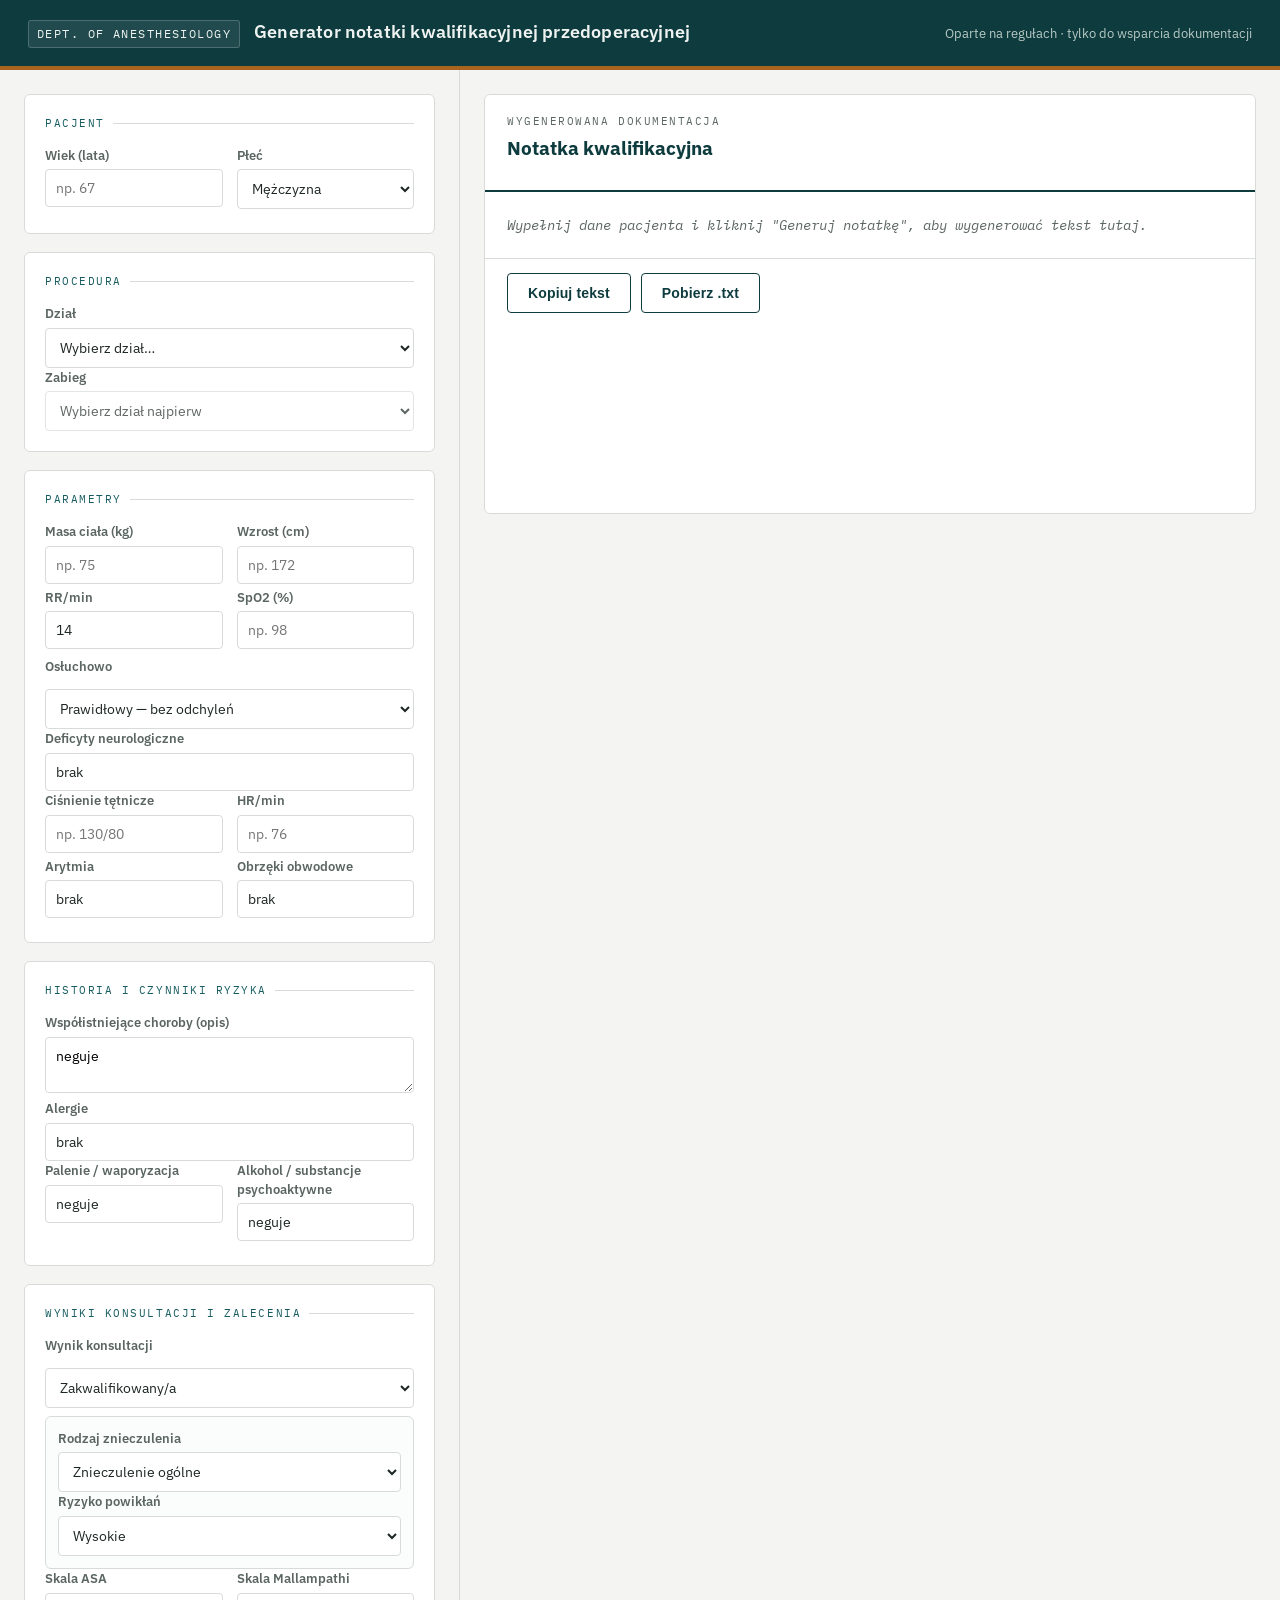
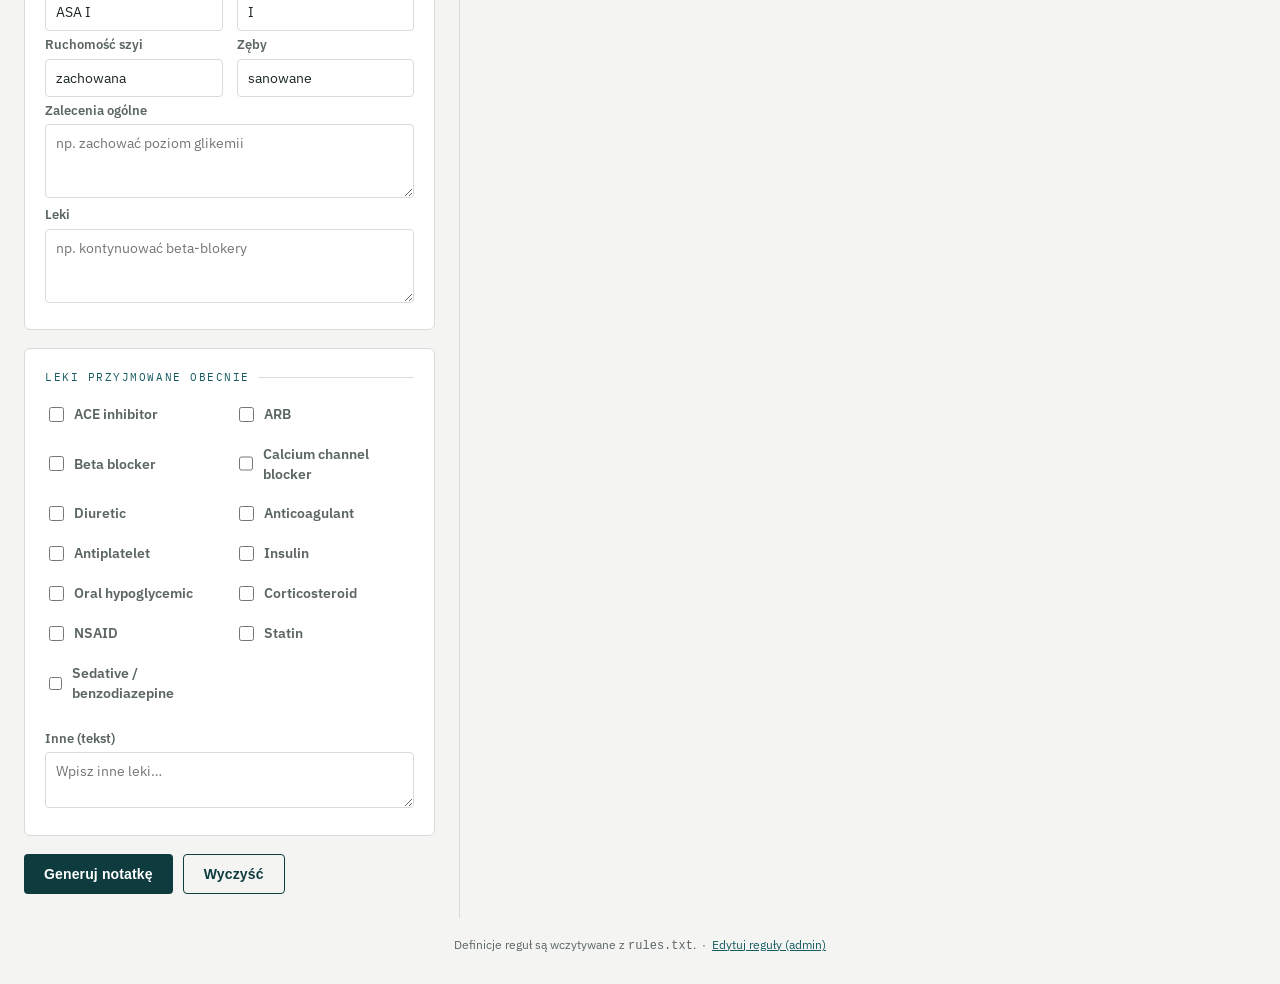
==== index.html @ 75a5f533 "WIP" ====
<!DOCTYPE html>
<html lang="en">
<head>
<meta charset="UTF-8" />
<meta name="viewport" content="width=device-width, initial-scale=1.0" />
<title>Generator notatki kwalifikacyjnej do znieczulenia</title>
<link rel="preconnect" href="https://fonts.googleapis.com">
<link href="https://fonts.googleapis.com/css2?family=IBM+Plex+Mono:wght@400;600&family=IBM+Plex+Sans:wght@400;500;600;700&display=swap" rel="stylesheet">
<link rel="stylesheet" href="style.css" />
</head>
<body>

<header class="topbar">
  <span class="crest">DEPT. OF ANESTHESIOLOGY</span>
  <h1>Generator notatki kwalifikacyjnej przedoperacyjnej</h1>
  <span class="sub">Oparte na regułach · tylko do wsparcia dokumentacji</span>
  <span id="loadStatus" class="status-pill" style="display:none; margin-left:1rem;"></span>
</header>

<div class="layout">

  <section class="form-pane">
    <form id="patientForm">

      <div class="card">
        <p class="section-label">Pacjent</p>
        <div class="field-row">
          <div>
            <label for="age">Wiek (lata)</label>
            <input type="number" id="age" min="0" max="120" step="1" placeholder="np. 67" />
          </div>
          <div>
            <label for="sex">Płeć</label>
            <select id="sex">
              <option value="">Wybierz…</option>
              <option value="male" selected>Mężczyzna</option>
              <option value="female">Kobieta</option>
            </select>
          </div>
        </div>
      </div>

      <div class="card">
        <p class="section-label">Procedura</p>
        <label for="department">Dział</label>
        <select id="department">
          <option value="">Wczytywanie działów…</option>
        </select>
        <div id="otherDepartmentGroup" style="display:none; margin-top:0.75rem;">
          <label for="otherDepartment">Inny dział (opis)</label>
          <input type="text" id="otherDepartment" placeholder="Wpisz inny dział" />
        </div>
        <label for="procedure">Zabieg</label>
        <select id="procedure" disabled>
          <option value="">Wybierz dział najpierw</option>
        </select>
        <div id="otherProcedureGroup" style="display:none; margin-top:0.75rem;">
          <label for="otherProcedure">Inny zabieg (opis)</label>
          <input type="text" id="otherProcedure" placeholder="Wpisz inny zabieg" />
        </div>
      </div>

      <div class="card">
        <p class="section-label">Parametry</p>
        <div class="field-row">
          <div>
            <label for="mass">Masa ciała (kg)</label>
            <input type="number" id="mass" min="0" step="0.1" placeholder="np. 75" />
          </div>
          <div>
            <label for="height">Wzrost (cm)</label>
            <input type="number" id="height" min="0" step="0.5" placeholder="np. 172" />
          </div>
        </div>
        <div class="field-row">
          <div>
            <label for="respiratoryRate">RR/min</label>
            <input type="number" id="respiratoryRate" min="0" placeholder="np. 16" value="14" />
          </div>
          <div>
            <label for="saturation">SpO2 (%)</label>
            <input type="number" id="saturation" min="0" max="100" placeholder="np. 98" />
          </div>
        </div>
        <div class="auscultation-block">
          <label for="auscultationGeneral">Osłuchowo</label>
          <select id="auscultationGeneral">
            <option value="prawidłowy">Prawidłowy — bez odchyleń</option>
            <option value="nieprawidłowy">Nieprawidłowy — odchylenia obecne</option>
          </select>

          <div id="auscultationAbnormalBlock" class="auscultation-details" style="display:none;">
            <label for="auscultationFinding">Rodzaj zjawiska osłuchowego</label>
            <select id="auscultationFinding">
              <option value="weakened">Osłabienie / zniesienie szmeru pęcherzykowego</option>
              <option value="crackles">Rzężenia</option>
              <option value="crepitations">Trzeszczenia</option>
              <option value="wheezes">Świsty / furczenia</option>
              <option value="bronchial">Szmer oskrzelowy</option>
              <option value="friction">Tarcie opłucnowe</option>
              <option value="absent">Brak szmeru pęcherzykowego</option>
            </select>

            <div class="field-row">
              <div>
                <label for="auscultationLocation">Lokalizacja</label>
                <select id="auscultationLocation">
                  <option value="bilateral">Obustronnie</option>
                  <option value="right_all">Całe płuco prawe</option>
                  <option value="right_upper">Pole górne prawe</option>
                  <option value="right_mid">Pole środkowe prawe</option>
                  <option value="right_lower">Pole dolne prawe</option>
                  <option value="left_all">Całe płuco lewe</option>
                  <option value="left_upper">Pole górne lewe</option>
                  <option value="left_lower">Pole dolne lewe</option>
                  <option value="bases">Obustronnie u podstaw</option>
                </select>
              </div>
              <div>
                <label for="auscultationDetail">Charakterystyka</label>
                <select id="auscultationDetail"></select>
              </div>
            </div>
          </div>
        </div>
        <label for="neurologicalSigns">Deficyty neurologiczne</label>
        <input type="text" id="neurologicalSigns" placeholder="np. brak / osłabienie" value="brak" />
        <div class="field-row">
          <div>
            <label for="bloodPressure">Ciśnienie tętnicze</label>
            <input type="text" id="bloodPressure" placeholder="np. 130/80" />
          </div>
          <div>
            <label for="heartRate">HR/min</label>
            <input type="number" id="heartRate" min="0" placeholder="np. 76" />
          </div>
        </div>
        <div class="field-row">
          <div>
            <label for="arytmia">Arytmia</label>
            <input type="text" id="arytmia" placeholder="np. brak / migotanie przedsionków" value="brak" />
          </div>
          <div>
            <label for="oedema">Obrzęki obwodowe</label>
            <input type="text" id="oedema" placeholder="np. brak / niewielkie" value="brak" />
          </div>
        </div>
      </div>

      <div class="card">
        <p class="section-label">Historia i czynniki ryzyka</p>
        <label for="disease">Współistniejące choroby (opis)</label>
        <textarea id="disease" class="free-text" placeholder="np. cukrzyca, wcześniejszy udar">neguje</textarea>
        <label for="allergies">Alergie</label>
        <input type="text" id="allergies" placeholder="np. penicylina, lateks" value="brak" />
        <div class="field-row">
          <div>
            <label for="smoking">Palenie / waporyzacja</label>
            <input type="text" id="smoking" placeholder="np. 5 papierosów/dzień" value="neguje" />
          </div>
          <div>
            <label for="drugs">Alkohol / substancje psychoaktywne</label>
            <input type="text" id="drugs" placeholder="np. alkohol rekreacyjnie" value="neguje" />
          </div>
        </div>
      </div>

      <div class="card">
        <p class="section-label">Wyniki konsultacji i zalecenia</p>
        <div class="auscultation-block">
          <label for="qualificationStatus">Wynik konsultacji</label>
          <select id="qualificationStatus">
            <option value="qualified">Zakwalifikowany/a</option>
            <option value="partial">Warunkowo</option>
            <option value="not-qualified">Niezakwalifikowany/a</option>
          </select>

          <div id="qualificationQualifiedBlock" class="auscultation-details" style="display:block;">
            <label for="qualificationType">Rodzaj znieczulenia</label>
            <select id="qualificationType">
              <option value="ogólne">Znieczulenie ogólne</option>
              <option value="przewodowe">Znieczulenie przewodowe</option>
              <option value="blokada">Blokada nerwów obwodowych</option>
              <option value="sedacja">Analgo-sedacja z nadzorem anestezjologicznym</option>
            </select>

            <label for="qualificationRisk">Ryzyko powikłań</label>
            <select id="qualificationRisk">
              <option value="niskie">Niskie</option>
              <option value="średnie">Średnie</option>
              <option value="wysokie" selected>Wysokie</option>
            </select>
          </div>

          <div id="qualificationPartialBlock" class="auscultation-details" style="display:none;">
            <label for="qualificationCondition">Warunek</label>
            <textarea id="qualificationCondition" class="free-text" placeholder="np. korekcja antykoagulacji" rows="2"></textarea>
          </div>
        </div>
        <div class="field-row">
          <div>
            <label for="asaScale">Skala ASA</label>
            <input type="text" id="asaScale" placeholder="np. ASA II" value="ASA I" />
          </div>
          <div>
            <label for="mallampathiScale">Skala Mallampathi</label>
            <input type="text" id="mallampathiScale" placeholder="np. III" value="I" />
          </div>
        </div>
        <div class="field-row">
          <div>
            <label for="neckMobility">Ruchomość szyi</label>
            <input type="text" id="neckMobility" placeholder="np. pełna / ograniczona" value="zachowana" />
          </div>
          <div>
            <label for="teethCondition">Zęby</label>
            <input type="text" id="teethCondition" placeholder="np. w dobrym stanie" value="sanowane" />
          </div>
        </div>
        <label for="recommendationGeneral">Zalecenia ogólne</label>
        <textarea id="recommendationGeneral" class="free-text" placeholder="np. zachować poziom glikemii" rows="3"></textarea>
        <label for="recommendationMedication">Leki</label>
        <textarea id="recommendationMedication" class="free-text" placeholder="np. kontynuować beta-blokery" rows="3"></textarea>
      </div>

      <div class="card">
        <p class="section-label">Leki przyjmowane obecnie</p>
        <fieldset>
          <div class="check-grid">
            <label class="check-item"><input type="checkbox" name="medication" value="ACEI"><span>ACE inhibitor</span></label>
            <label class="check-item"><input type="checkbox" name="medication" value="ARB"><span>ARB</span></label>
            <label class="check-item"><input type="checkbox" name="medication" value="Beta blockers"><span>Beta blocker</span></label>
            <label class="check-item"><input type="checkbox" name="medication" value="Calcium channel blockers"><span>Calcium channel blocker</span></label>
            <label class="check-item"><input type="checkbox" name="medication" value="Diuretics"><span>Diuretic</span></label>
            <label class="check-item"><input type="checkbox" name="medication" value="Anticoagulants"><span>Anticoagulant</span></label>
            <label class="check-item"><input type="checkbox" name="medication" value="Antiplatelets"><span>Antiplatelet</span></label>
            <label class="check-item"><input type="checkbox" name="medication" value="Insulin"><span>Insulin</span></label>
            <label class="check-item"><input type="checkbox" name="medication" value="Oral hypoglycemics"><span>Oral hypoglycemic</span></label>
            <label class="check-item"><input type="checkbox" name="medication" value="Corticosteroids"><span>Corticosteroid</span></label>
            <label class="check-item"><input type="checkbox" name="medication" value="NSAIDs"><span>NSAID</span></label>
            <label class="check-item"><input type="checkbox" name="medication" value="Statins"><span>Statin</span></label>
            <label class="check-item"><input type="checkbox" name="medication" value="Sedatives/benzodiazepines"><span>Sedative / benzodiazepine</span></label>
          </div>
        </fieldset>
        <label for="otherMedication">Inne (tekst)</label>
        <textarea id="otherMedication" class="free-text" placeholder="Wpisz inne leki…"></textarea>
      </div>

      <div class="btn-row">
        <button type="button" id="generateBtn" class="btn">Generuj notatkę</button>
        <button type="button" id="resetBtn" class="btn secondary">Wyczyść</button>
      </div>
    </form>
  </section>

  <section class="output-pane">
    <div class="report">
      <div class="report-head">
        <div class="doc-title">Wygenerowana dokumentacja</div>
        <h2>Notatka kwalifikacyjna</h2>
        <div class="tag-row" id="tagRow"></div>
      </div>
      <div class="report-body" id="reportBody"><span class="empty">Wypełnij dane pacjenta i kliknij "Generuj notatkę", aby wygenerować tekst tutaj.</span></div>
      <div class="report-foot">
        <button type="button" id="copyBtn" class="btn secondary">Kopiuj tekst</button>
        <button type="button" id="downloadBtn" class="btn secondary">Pobierz .txt</button>
      </div>
    </div>
  </section>

</div>

<div class="footer-link">
  Definicje reguł są wczytywane z <code>rules.txt</code>. &nbsp;·&nbsp;
  <a href="admin.html">Edytuj reguły (admin)</a>
</div>

<script src="app.js"></script>
</body>
</html>
---- style.css ----
:root {
  --bg: #f4f5f3;
  --panel: #ffffff;
  --ink: #1c2624;
  --ink-soft: #5b6663;
  --line: #d8dcd8;
  --teal: #0e3b3e;
  --teal-light: #155b5f;
  --amber: #a8631f;
  --amber-bg: #fbf0e1;
  --red: #8c2f2f;
  --red-bg: #f8ecec;
  --mono: "IBM Plex Mono", "Courier New", monospace;
}

* { box-sizing: border-box; }

html, body {
  margin: 0;
  background: var(--bg);
  color: var(--ink);
  font-family: "IBM Plex Sans", "Segoe UI", Arial, sans-serif;
  font-size: 15px;
  line-height: 1.5;
}

a { color: var(--teal-light); }

.topbar {
  background: var(--teal);
  color: #eef3f1;
  padding: 18px 28px;
  display: flex;
  align-items: baseline;
  gap: 14px;
  border-bottom: 4px solid var(--amber);
}

.topbar .crest {
  font-family: var(--mono);
  font-size: 12px;
  letter-spacing: 0.12em;
  text-transform: uppercase;
  background: rgba(255,255,255,0.08);
  padding: 4px 8px;
  border-radius: 3px;
  border: 1px solid rgba(255,255,255,0.2);
}

.topbar h1 {
  font-size: 18px;
  margin: 0;
  font-weight: 600;
  letter-spacing: 0.01em;
}

.topbar .sub {
  font-size: 12.5px;
  color: #b9cac5;
  margin-left: auto;
}

.layout {
  display: grid;
  grid-template-columns: minmax(320px, 460px) 1fr;
  gap: 0;
  align-items: start;
  min-height: calc(100vh - 64px);
}

@media (max-width: 920px) {
  .layout { grid-template-columns: 1fr; }
}

.form-pane {
  padding: 24px;
  border-right: 1px solid var(--line);
}

.output-pane {
  padding: 24px;
  position: sticky;
  top: 0;
}

.card {
  background: var(--panel);
  border: 1px solid var(--line);
  border-radius: 6px;
  padding: 20px;
  margin-bottom: 18px;
}

.section-label {
  font-family: var(--mono);
  font-size: 11px;
  letter-spacing: 0.14em;
  text-transform: uppercase;
  color: var(--teal-light);
  margin: 0 0 14px 0;
  display: flex;
  align-items: center;
  gap: 8px;
}

.section-label::after {
  content: "";
  flex: 1;
  height: 1px;
  background: var(--line);
}

.field-row {
  display: grid;
  grid-template-columns: 1fr 1fr;
  gap: 14px;
  margin-bottom: 4px;
}

label {
  display: block;
  font-size: 12.5px;
  font-weight: 600;
  color: var(--ink-soft);
  margin-bottom: 5px;
}

.auscultation-block {
  display: flex;
  flex-direction: column;
  gap: 8px;
  margin-top: 8px;
}

.auscultation-details {
  display: flex;
  flex-direction: column;
  gap: 8px;
  padding: 12px;
  border: 1px solid var(--line);
  border-radius: 6px;
  background: #fafdfc;
}

input[type="text"], input[type="number"], select {
  width: 100%;
  padding: 9px 10px;
  border: 1px solid var(--line);
  border-radius: 4px;
  font-size: 14px;
  font-family: inherit;
  background: #fff;
  color: var(--ink);
}

input[type="text"]:focus, input[type="number"]:focus, select:focus, button:focus-visible, .check-item input:focus-visible + span {
  outline: 2px solid var(--teal-light);
  outline-offset: 1px;
}

fieldset {
  border: none;
  margin: 0 0 16px 0;
  padding: 0;
}

.check-grid {
  display: grid;
  grid-template-columns: 1fr 1fr;
  gap: 6px 10px;
}

.check-item {
  display: flex;
  align-items: center;
  gap: 7px;
  font-size: 13.5px;
  padding: 4px 0;
}

.check-item input { accent-color: var(--teal); width: 15px; height: 15px; }

.free-text {
  width: 100%;
  min-height: 56px;
  padding: 9px 10px;
  border: 1px solid var(--line);
  border-radius: 4px;
  font-family: inherit;
  font-size: 13.5px;
  resize: vertical;
}

.btn {
  display: inline-flex;
  align-items: center;
  gap: 8px;
  background: var(--teal);
  color: #fff;
  border: none;
  padding: 11px 20px;
  border-radius: 4px;
  font-size: 14px;
  font-weight: 600;
  cursor: pointer;
  letter-spacing: 0.01em;
}

.btn:hover { background: var(--teal-light); }

.btn.secondary {
  background: transparent;
  color: var(--teal);
  border: 1px solid var(--teal);
}

.btn.secondary:hover { background: #eaf1f0; }

.btn-row { display: flex; gap: 10px; margin-top: 6px; }

.report {
  background: var(--panel);
  border: 1px solid var(--line);
  border-radius: 6px;
  min-height: 420px;
}

.report-head {
  padding: 18px 22px;
  border-bottom: 2px solid var(--teal);
}

.report-head .doc-title {
  font-family: var(--mono);
  font-size: 11px;
  letter-spacing: 0.14em;
  text-transform: uppercase;
  color: var(--ink-soft);
}

.report-head h2 {
  margin: 4px 0 0 0;
  font-size: 19px;
  color: var(--teal);
}

.report-body {
  padding: 22px;
  font-family: "IBM Plex Mono", monospace;
  font-size: 13.5px;
  white-space: pre-wrap;
  line-height: 1.65;
  color: var(--ink);
}

.report-body .empty {
  color: var(--ink-soft);
  font-family: inherit;
  font-style: italic;
}

.report-foot {
  padding: 14px 22px;
  border-top: 1px solid var(--line);
  display: flex;
  gap: 10px;
}

.tag-row { display: flex; gap: 8px; flex-wrap: wrap; margin-top: 10px; }

.tag {
  font-family: var(--mono);
  font-size: 11px;
  padding: 3px 8px;
  border-radius: 3px;
  border: 1px solid var(--line);
  color: var(--ink-soft);
}

.tag.warning { background: var(--red-bg); border-color: #e0b9b9; color: var(--red); }
.tag.note { background: var(--amber-bg); border-color: #e6cba3; color: var(--amber); }
.tag.consult { background: #e9f1f0; border-color: #bcd6d3; color: var(--teal); }

.footer-link {
  text-align: center;
  padding: 18px 0 30px;
  font-size: 12px;
  color: var(--ink-soft);
}

.status-pill {
  font-family: var(--mono);
  font-size: 11px;
  padding: 2px 9px;
  border-radius: 99px;
  border: 1px solid rgba(255,255,255,0.25);
  color: #cfe3df;
}
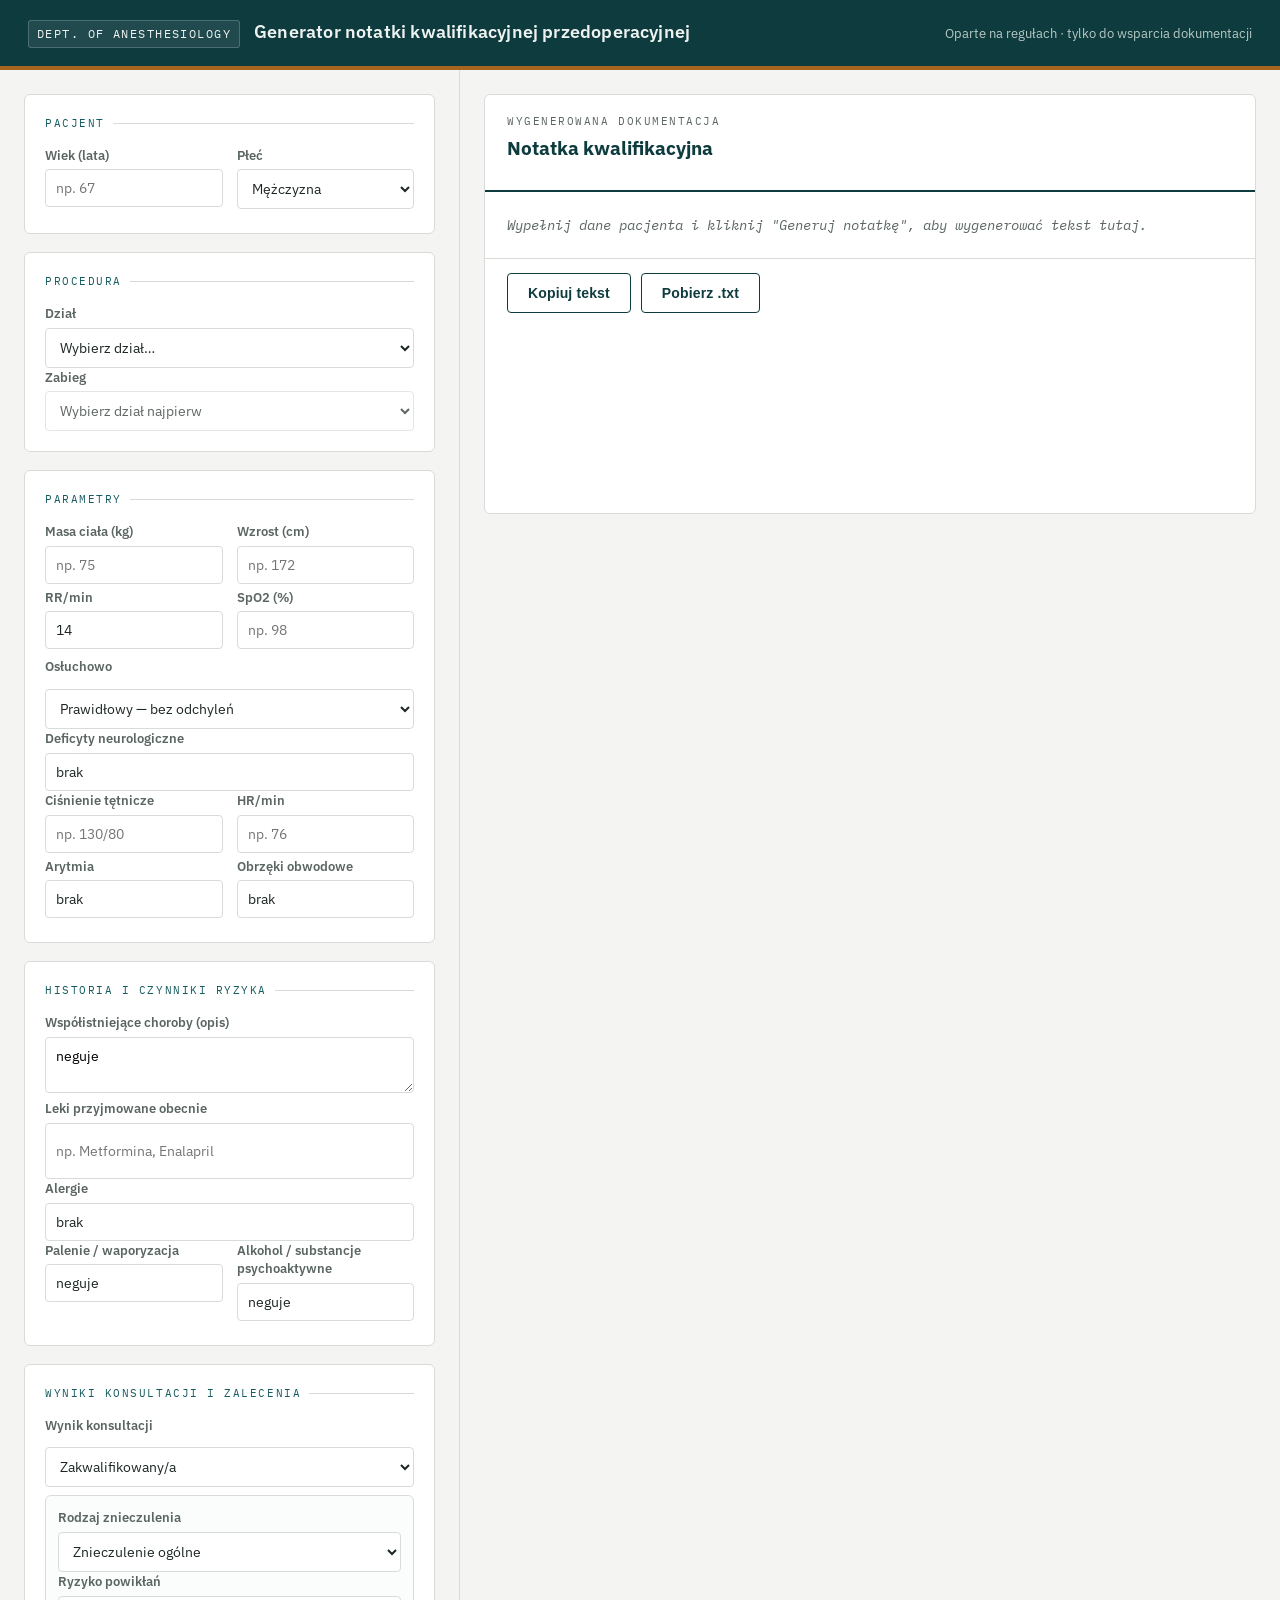
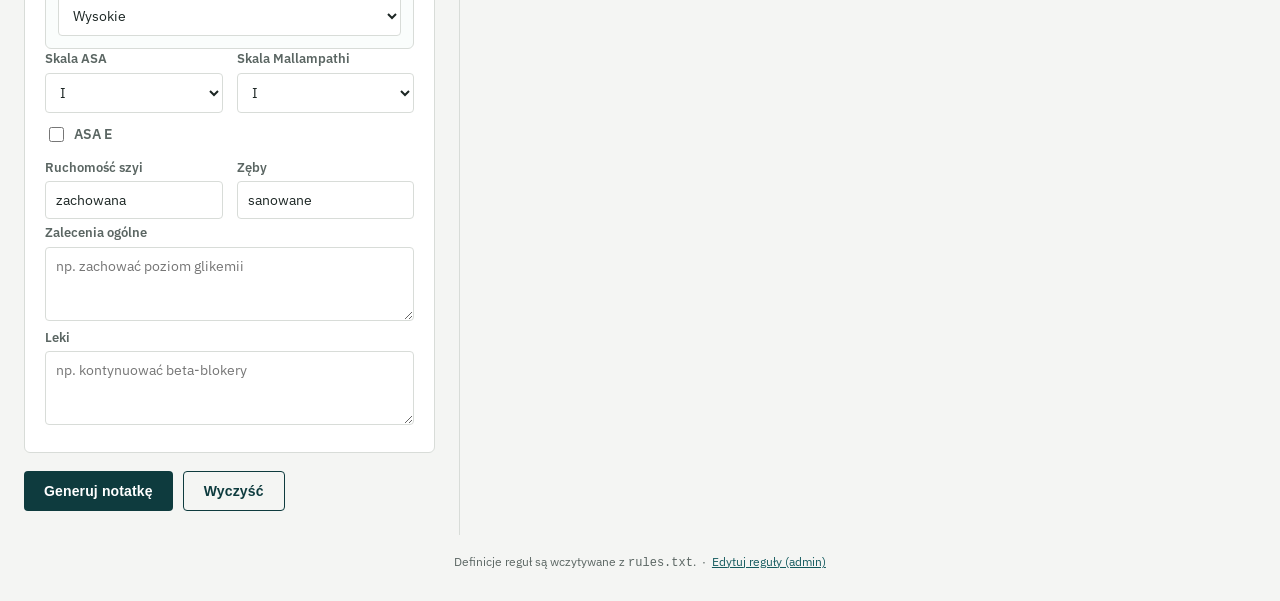
==== commit fdc3d72f: "Adjusting forms" ====
--- a/index.html
+++ b/index.html
@@ -151,6 +151,9 @@
         <p class="section-label">Historia i czynniki ryzyka</p>
         <label for="disease">Współistniejące choroby (opis)</label>
         <textarea id="disease" class="free-text" placeholder="np. cukrzyca, wcześniejszy udar">neguje</textarea>
+        <label for="medicationsList">Leki przyjmowane obecnie</label>
+        <input type="text" id="medicationsList" class="free-text medication-input" placeholder="np. Metformina, Enalapril" autocomplete="off" />
+        <div id="medicationSuggestionsBox" class="medication-suggestions" role="listbox" aria-label="Sugestie leków"></div>
         <label for="allergies">Alergie</label>
         <input type="text" id="allergies" placeholder="np. penicylina, lateks" value="brak" />
         <div class="field-row">
@@ -179,10 +182,18 @@
             <label for="qualificationType">Rodzaj znieczulenia</label>
             <select id="qualificationType">
               <option value="ogólne">Znieczulenie ogólne</option>
+              <option value="ogólne_intubacja">Znieczulenie ogólne z intubacją</option>
+              <option value="ogólne_bez_intubacji">Znieczulenie ogólne bez intubacji</option>
               <option value="przewodowe">Znieczulenie przewodowe</option>
+              <option value="regionalne">Znieczulenie regionalne</option>
               <option value="blokada">Blokada nerwów obwodowych</option>
               <option value="sedacja">Analgo-sedacja z nadzorem anestezjologicznym</option>
-            </select>
+              <option value="__other__">Inny rodzaj…</option>
+            </select>
+            <div id="qualificationTypeCustomGroup" style="display:none; margin-top:0.25rem;">
+              <label for="qualificationTypeCustom">Własny opis znieczulenia</label>
+              <input type="text" id="qualificationTypeCustom" placeholder="np. znieczulenie do sedacji monitorowanej" />
+            </div>
 
             <label for="qualificationRisk">Ryzyko powikłań</label>
             <select id="qualificationRisk">
@@ -199,13 +210,30 @@
         </div>
         <div class="field-row">
           <div>
-            <label for="asaScale">Skala ASA</label>
-            <input type="text" id="asaScale" placeholder="np. ASA II" value="ASA I" />
+            <label for="asaScaleValue">Skala ASA</label>
+            <select id="asaScaleValue">
+              <option value="I">I</option>
+              <option value="II">II</option>
+              <option value="III">III</option>
+              <option value="IV">IV</option>
+              <option value="V">V</option>
+            </select>
           </div>
           <div>
             <label for="mallampathiScale">Skala Mallampathi</label>
-            <input type="text" id="mallampathiScale" placeholder="np. III" value="I" />
-          </div>
+            <select id="mallampathiScale">
+              <option value="I">I</option>
+              <option value="II">II</option>
+              <option value="III">III</option>
+              <option value="IV">IV</option>
+            </select>
+          </div>
+        </div>
+        <div class="field-row">
+          <div>
+            <label class="check-item" style="margin-top:0.2rem;"><input type="checkbox" id="asaEmergency" /><span>ASA E</span></label>
+          </div>
+          <div></div>
         </div>
         <div class="field-row">
           <div>
@@ -221,29 +249,6 @@
         <textarea id="recommendationGeneral" class="free-text" placeholder="np. zachować poziom glikemii" rows="3"></textarea>
         <label for="recommendationMedication">Leki</label>
         <textarea id="recommendationMedication" class="free-text" placeholder="np. kontynuować beta-blokery" rows="3"></textarea>
-      </div>
-
-      <div class="card">
-        <p class="section-label">Leki przyjmowane obecnie</p>
-        <fieldset>
-          <div class="check-grid">
-            <label class="check-item"><input type="checkbox" name="medication" value="ACEI"><span>ACE inhibitor</span></label>
-            <label class="check-item"><input type="checkbox" name="medication" value="ARB"><span>ARB</span></label>
-            <label class="check-item"><input type="checkbox" name="medication" value="Beta blockers"><span>Beta blocker</span></label>
-            <label class="check-item"><input type="checkbox" name="medication" value="Calcium channel blockers"><span>Calcium channel blocker</span></label>
-            <label class="check-item"><input type="checkbox" name="medication" value="Diuretics"><span>Diuretic</span></label>
-            <label class="check-item"><input type="checkbox" name="medication" value="Anticoagulants"><span>Anticoagulant</span></label>
-            <label class="check-item"><input type="checkbox" name="medication" value="Antiplatelets"><span>Antiplatelet</span></label>
-            <label class="check-item"><input type="checkbox" name="medication" value="Insulin"><span>Insulin</span></label>
-            <label class="check-item"><input type="checkbox" name="medication" value="Oral hypoglycemics"><span>Oral hypoglycemic</span></label>
-            <label class="check-item"><input type="checkbox" name="medication" value="Corticosteroids"><span>Corticosteroid</span></label>
-            <label class="check-item"><input type="checkbox" name="medication" value="NSAIDs"><span>NSAID</span></label>
-            <label class="check-item"><input type="checkbox" name="medication" value="Statins"><span>Statin</span></label>
-            <label class="check-item"><input type="checkbox" name="medication" value="Sedatives/benzodiazepines"><span>Sedative / benzodiazepine</span></label>
-          </div>
-        </fieldset>
-        <label for="otherMedication">Inne (tekst)</label>
-        <textarea id="otherMedication" class="free-text" placeholder="Wpisz inne leki…"></textarea>
       </div>
 
       <div class="btn-row">
--- a/style.css
+++ b/style.css
@@ -153,6 +153,34 @@
   color: var(--ink);
 }
 
+.medication-input {
+  background: #fff;
+  color: var(--ink);
+}
+
+.medication-suggestions {
+  display: none;
+  border: 1px solid var(--line);
+  border-top: none;
+  border-radius: 0 0 4px 4px;
+  background: #fff;
+  max-height: 180px;
+  overflow-y: auto;
+  box-shadow: 0 6px 16px rgba(0,0,0,0.08);
+}
+
+.medication-suggestion {
+  padding: 9px 10px;
+  cursor: pointer;
+  font-size: 13.5px;
+  color: var(--ink);
+}
+
+.medication-suggestion:hover,
+.medication-suggestion.active {
+  background: #eaf1f0;
+}
+
 input[type="text"]:focus, input[type="number"]:focus, select:focus, button:focus-visible, .check-item input:focus-visible + span {
   outline: 2px solid var(--teal-light);
   outline-offset: 1px;
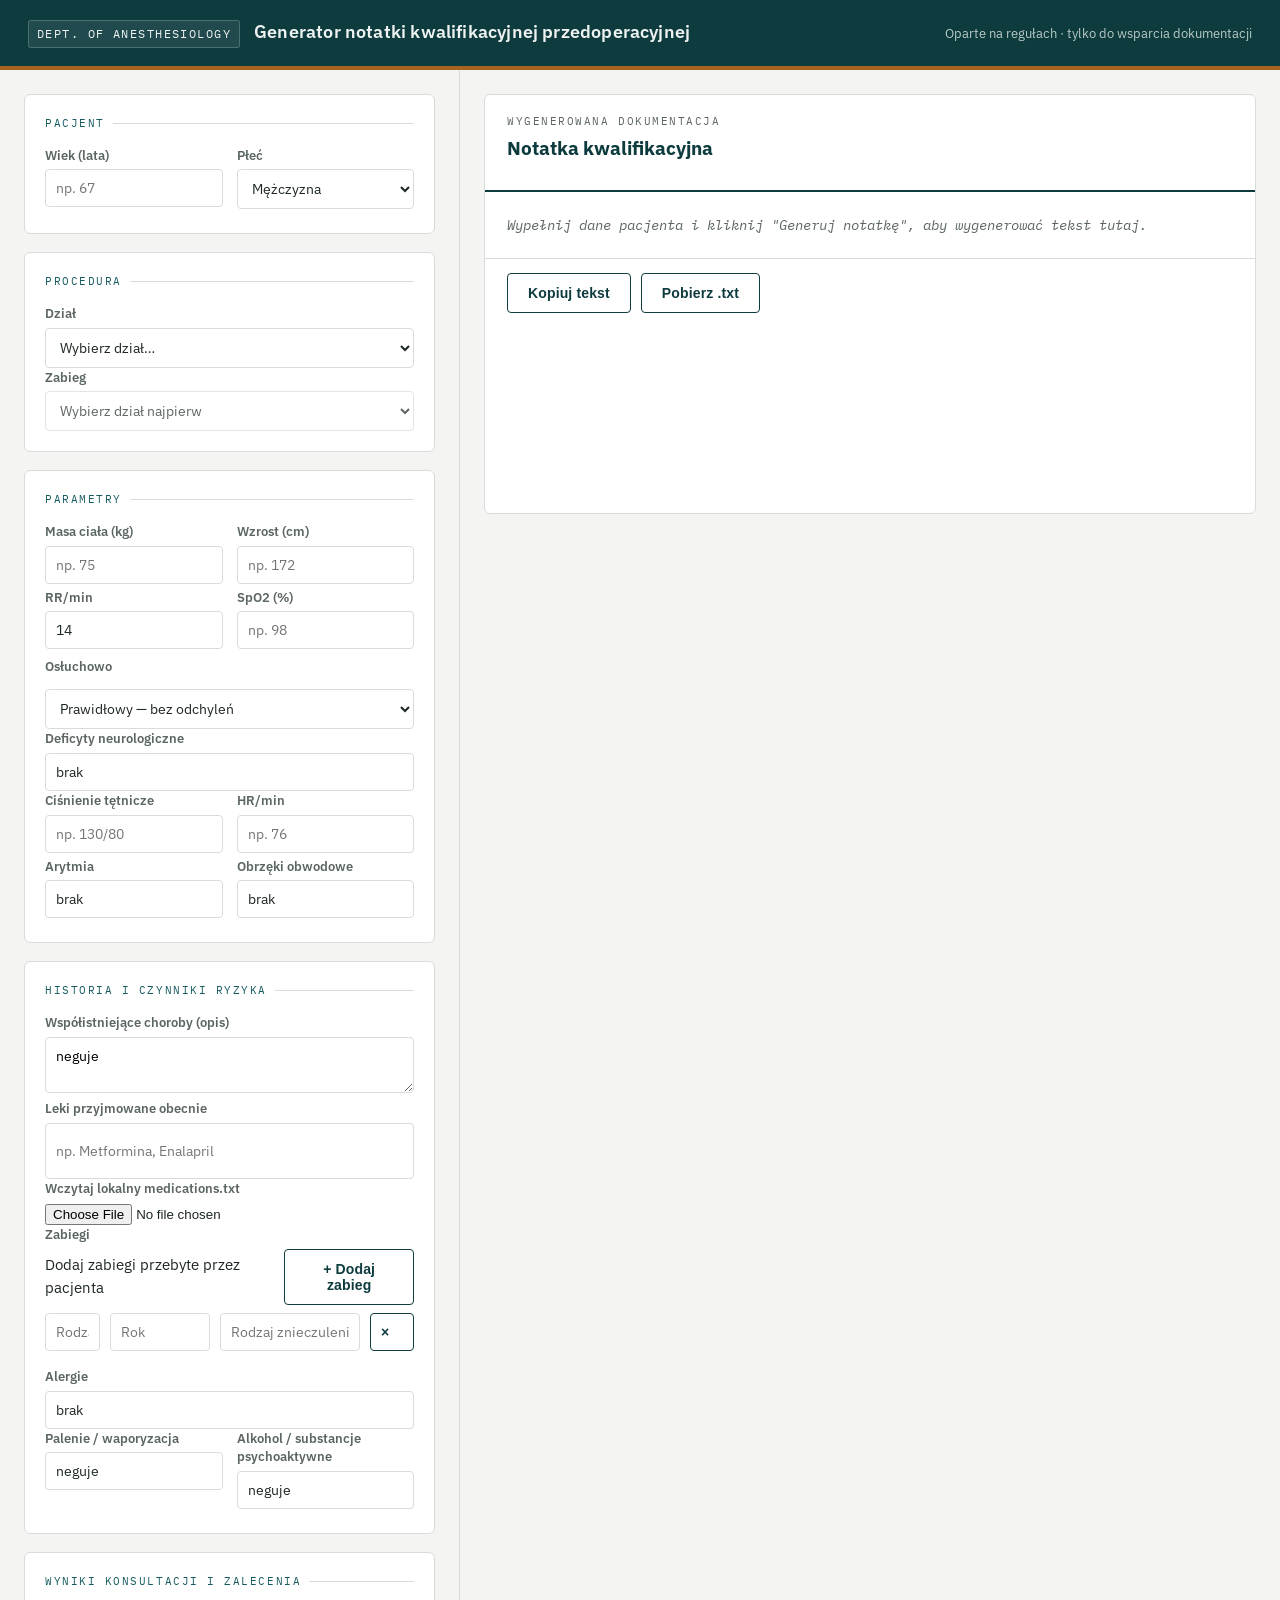
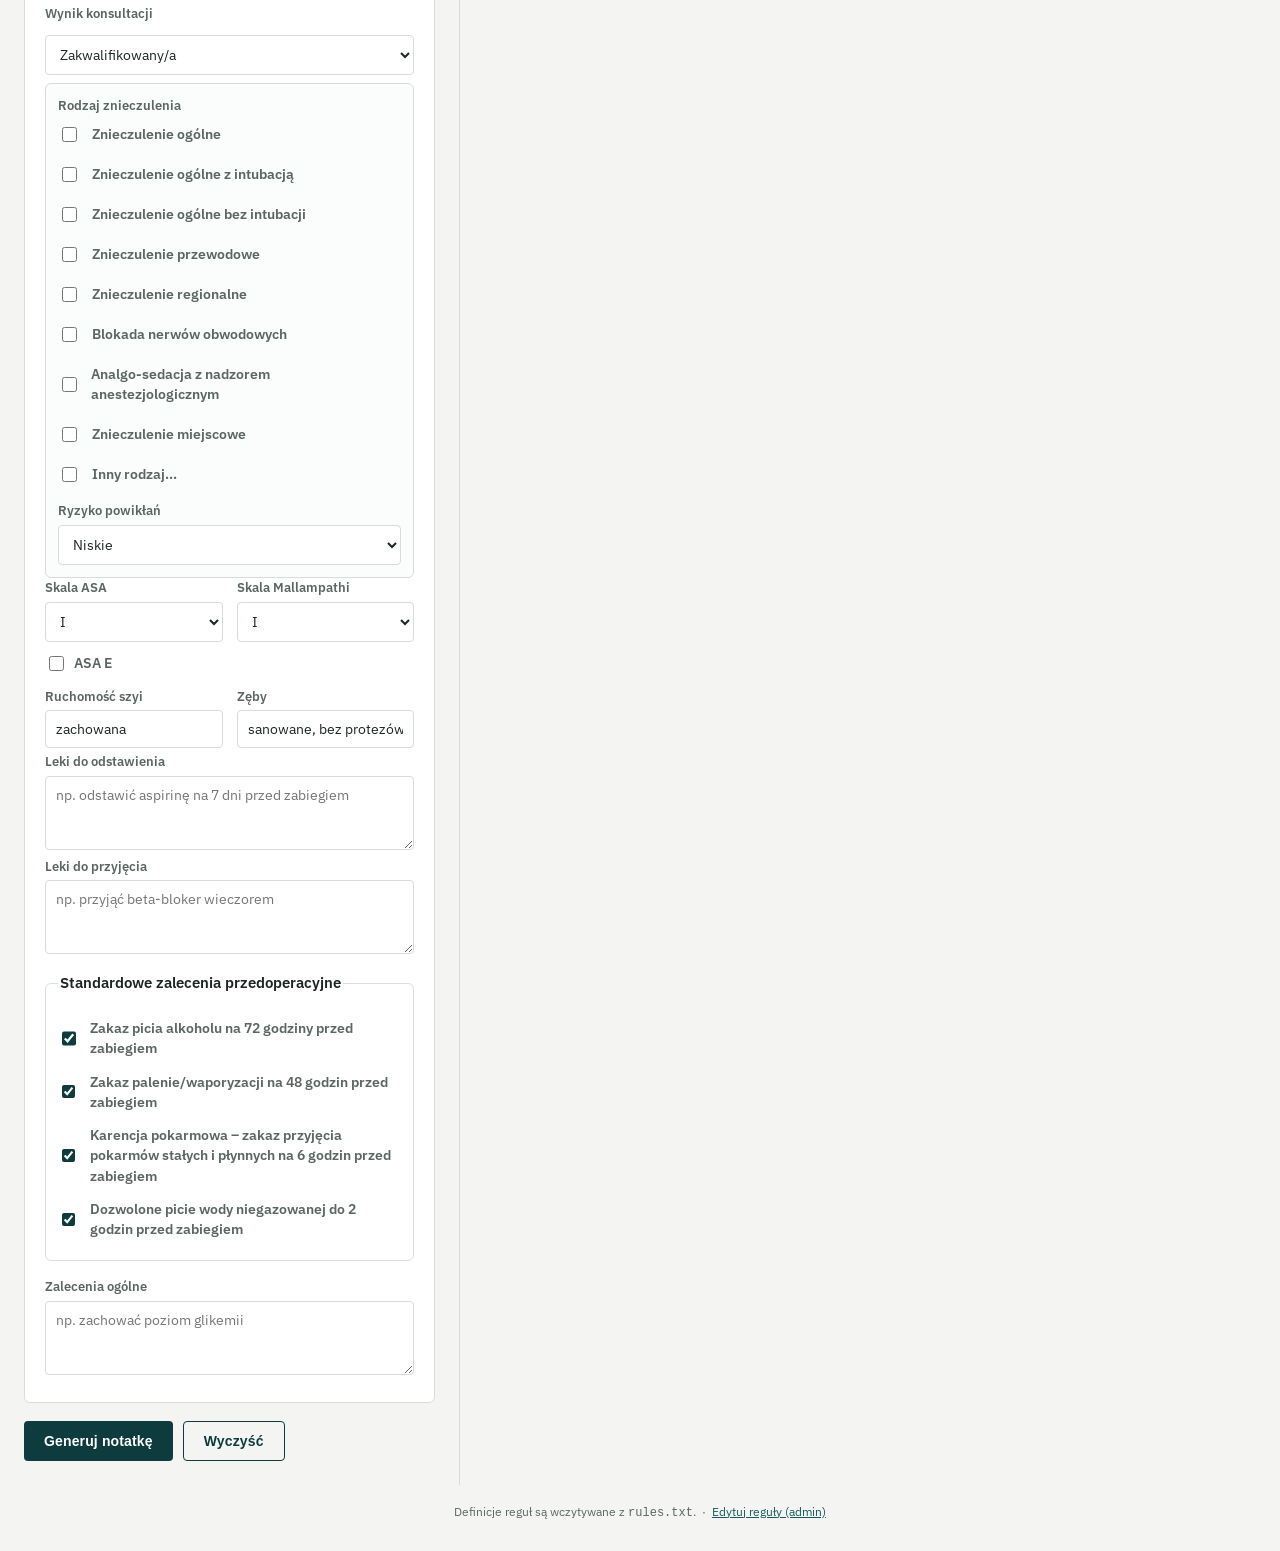
==== commit e0acbc39: "Final adjusting v.0.0.1" ====
--- a/index.html
+++ b/index.html
@@ -32,8 +32,7 @@
           <div>
             <label for="sex">Płeć</label>
             <select id="sex">
-              <option value="">Wybierz…</option>
-              <option value="male" selected>Mężczyzna</option>
+                <option value="male" selected>Mężczyzna</option>
               <option value="female">Kobieta</option>
             </select>
           </div>
@@ -85,7 +84,7 @@
         <div class="auscultation-block">
           <label for="auscultationGeneral">Osłuchowo</label>
           <select id="auscultationGeneral">
-            <option value="prawidłowy">Prawidłowy — bez odchyleń</option>
+            <option value="prawidłowy" selected>Prawidłowy — bez odchyleń</option>
             <option value="nieprawidłowy">Nieprawidłowy — odchylenia obecne</option>
           </select>
 
@@ -154,6 +153,23 @@
         <label for="medicationsList">Leki przyjmowane obecnie</label>
         <input type="text" id="medicationsList" class="free-text medication-input" placeholder="np. Metformina, Enalapril" autocomplete="off" />
         <div id="medicationSuggestionsBox" class="medication-suggestions" role="listbox" aria-label="Sugestie leków"></div>
+        <label for="medicationsFile">Wczytaj lokalny medications.txt</label>
+        <input type="file" id="medicationsFile" accept=".txt" />
+
+        <label>Zabiegi</label>
+        <div class="previous-procedures-header">
+          <span>Dodaj zabiegi przebyte przez pacjenta</span>
+          <button type="button" id="addProcedureBtn" class="btn secondary">+ Dodaj zabieg</button>
+        </div>
+        <div id="previousProceduresSection" class="previous-procedures">
+          <div class="previous-procedure-row">
+            <input type="text" class="previous-procedure-operation" placeholder="Rodzaj zabiegu" />
+            <input type="text" class="previous-procedure-year" placeholder="Rok" />
+            <input type="text" class="previous-procedure-anesthesia" placeholder="Rodzaj znieczulenia" />
+            <button type="button" class="remove-procedure btn secondary" title="Usuń zabieg">×</button>
+          </div>
+        </div>
+
         <label for="allergies">Alergie</label>
         <input type="text" id="allergies" placeholder="np. penicylina, lateks" value="brak" />
         <div class="field-row">
@@ -173,23 +189,24 @@
         <div class="auscultation-block">
           <label for="qualificationStatus">Wynik konsultacji</label>
           <select id="qualificationStatus">
-            <option value="qualified">Zakwalifikowany/a</option>
+            <option value="qualified" selected>Zakwalifikowany/a</option>
             <option value="partial">Warunkowo</option>
             <option value="not-qualified">Niezakwalifikowany/a</option>
           </select>
 
           <div id="qualificationQualifiedBlock" class="auscultation-details" style="display:block;">
-            <label for="qualificationType">Rodzaj znieczulenia</label>
-            <select id="qualificationType">
-              <option value="ogólne">Znieczulenie ogólne</option>
-              <option value="ogólne_intubacja">Znieczulenie ogólne z intubacją</option>
-              <option value="ogólne_bez_intubacji">Znieczulenie ogólne bez intubacji</option>
-              <option value="przewodowe">Znieczulenie przewodowe</option>
-              <option value="regionalne">Znieczulenie regionalne</option>
-              <option value="blokada">Blokada nerwów obwodowych</option>
-              <option value="sedacja">Analgo-sedacja z nadzorem anestezjologicznym</option>
-              <option value="__other__">Inny rodzaj…</option>
-            </select>
+            <label>Rodzaj znieczulenia</label>
+            <div class="multiple-checkboxes" style="display:grid; gap:0.4rem; margin-bottom:0.5rem;">
+              <label class="check-item"><input type="checkbox" name="qualificationTypeOption" value="ogólne" style="margin-right:0.5rem;" /><span>Znieczulenie ogólne</span></label>
+              <label class="check-item"><input type="checkbox" name="qualificationTypeOption" value="ogólne_intubacja" style="margin-right:0.5rem;" /><span>Znieczulenie ogólne z intubacją</span></label>
+              <label class="check-item"><input type="checkbox" name="qualificationTypeOption" value="ogólne_bez_intubacji" style="margin-right:0.5rem;" /><span>Znieczulenie ogólne bez intubacji</span></label>
+              <label class="check-item"><input type="checkbox" name="qualificationTypeOption" value="przewodowe" style="margin-right:0.5rem;" /><span>Znieczulenie przewodowe</span></label>
+              <label class="check-item"><input type="checkbox" name="qualificationTypeOption" value="regionalne" style="margin-right:0.5rem;" /><span>Znieczulenie regionalne</span></label>
+              <label class="check-item"><input type="checkbox" name="qualificationTypeOption" value="blokada" style="margin-right:0.5rem;" /><span>Blokada nerwów obwodowych</span></label>
+              <label class="check-item"><input type="checkbox" name="qualificationTypeOption" value="sedacja" style="margin-right:0.5rem;" /><span>Analgo-sedacja z nadzorem anestezjologicznym</span></label>
+              <label class="check-item"><input type="checkbox" name="qualificationTypeOption" value="miejscowe" style="margin-right:0.5rem;" /><span>Znieczulenie miejscowe</span></label>
+              <label class="check-item"><input type="checkbox" name="qualificationTypeOption" value="__other__" id="qualificationTypeOther" style="margin-right:0.5rem;" /><span>Inny rodzaj…</span></label>
+            </div>
             <div id="qualificationTypeCustomGroup" style="display:none; margin-top:0.25rem;">
               <label for="qualificationTypeCustom">Własny opis znieczulenia</label>
               <input type="text" id="qualificationTypeCustom" placeholder="np. znieczulenie do sedacji monitorowanej" />
@@ -197,9 +214,9 @@
 
             <label for="qualificationRisk">Ryzyko powikłań</label>
             <select id="qualificationRisk">
-              <option value="niskie">Niskie</option>
+              <option value="niskie" selected>Niskie</option>
               <option value="średnie">Średnie</option>
-              <option value="wysokie" selected>Wysokie</option>
+              <option value="wysokie">Wysokie</option>
             </select>
           </div>
 
@@ -212,7 +229,7 @@
           <div>
             <label for="asaScaleValue">Skala ASA</label>
             <select id="asaScaleValue">
-              <option value="I">I</option>
+              <option value="I" selected>I</option>
               <option value="II">II</option>
               <option value="III">III</option>
               <option value="IV">IV</option>
@@ -222,7 +239,7 @@
           <div>
             <label for="mallampathiScale">Skala Mallampathi</label>
             <select id="mallampathiScale">
-              <option value="I">I</option>
+              <option value="I" selected>I</option>
               <option value="II">II</option>
               <option value="III">III</option>
               <option value="IV">IV</option>
@@ -242,13 +259,22 @@
           </div>
           <div>
             <label for="teethCondition">Zęby</label>
-            <input type="text" id="teethCondition" placeholder="np. w dobrym stanie" value="sanowane" />
-          </div>
-        </div>
+            <input type="text" id="teethCondition" placeholder="np. w dobrym stanie" value="sanowane, bez protezów" />
+          </div>
+        </div>
+        <label for="recommendationMedicationStop">Leki do odstawienia</label>
+        <textarea id="recommendationMedicationStop" class="free-text" placeholder="np. odstawić aspirinę na 7 dni przed zabiegiem" rows="3"></textarea>
+        <label for="recommendationMedicationTake">Leki do przyjęcia</label>
+        <textarea id="recommendationMedicationTake" class="free-text" placeholder="np. przyjąć beta-bloker wieczorem" rows="3"></textarea>
+        <fieldset style="border:1px solid #ddd; padding:0.8rem; margin-top:0.75rem; border-radius:6px;">
+          <legend style="font-weight:600; margin-bottom:0.5rem;">Standardowe zalecenia przedoperacyjne</legend>
+          <label class="check-item"><input type="checkbox" id="includeStandardRecommendation1" checked style="margin-right: 0.5rem;" /><span>Zakaz picia alkoholu na 72 godziny przed zabiegiem</span></label>
+          <label class="check-item"><input type="checkbox" id="includeStandardRecommendation2" checked style="margin-right: 0.5rem;" /><span>Zakaz palenie/waporyzacji na 48 godzin przed zabiegiem</span></label>
+          <label class="check-item"><input type="checkbox" id="includeStandardRecommendation3" checked style="margin-right: 0.5rem;" /><span>Karencja pokarmowa – zakaz przyjęcia pokarmów stałych i płynnych na 6 godzin przed zabiegiem</span></label>
+          <label class="check-item"><input type="checkbox" id="includeStandardRecommendation4" checked style="margin-right: 0.5rem;" /><span>Dozwolone picie wody niegazowanej do 2 godzin przed zabiegiem</span></label>
+        </fieldset>
         <label for="recommendationGeneral">Zalecenia ogólne</label>
         <textarea id="recommendationGeneral" class="free-text" placeholder="np. zachować poziom glikemii" rows="3"></textarea>
-        <label for="recommendationMedication">Leki</label>
-        <textarea id="recommendationMedication" class="free-text" placeholder="np. kontynuować beta-blokery" rows="3"></textarea>
       </div>
 
       <div class="btn-row">
--- a/style.css
+++ b/style.css
@@ -117,6 +117,36 @@
   margin-bottom: 4px;
 }
 
+.previous-procedures-header {
+  display: flex;
+  justify-content: space-between;
+  align-items: center;
+  gap: 14px;
+  margin-bottom: 8px;
+}
+
+.previous-procedures {
+  display: grid;
+  gap: 10px;
+  margin-bottom: 16px;
+}
+
+.previous-procedure-row {
+  display: grid;
+  grid-template-columns: minmax(0, 1.6fr) minmax(100px, 0.9fr) minmax(140px, 1.2fr) auto;
+  gap: 10px;
+  align-items: stretch;
+}
+
+.previous-procedure-row input {
+  width: 100%;
+}
+
+.previous-procedure-row .remove-procedure {
+  min-width: 44px;
+  padding: 0 10px;
+}
+
 label {
   display: block;
   font-size: 12.5px;
@@ -151,6 +181,17 @@
   font-family: inherit;
   background: #fff;
   color: var(--ink);
+}
+
+.invalid-field {
+  border-color: var(--red) !important;
+  box-shadow: 0 0 0 3px rgba(140, 47, 47, 0.12);
+}
+
+.multiple-checkboxes.invalid-field {
+  border: 1px solid var(--red);
+  border-radius: 6px;
+  padding: 0.7rem;
 }
 
 .medication-input {
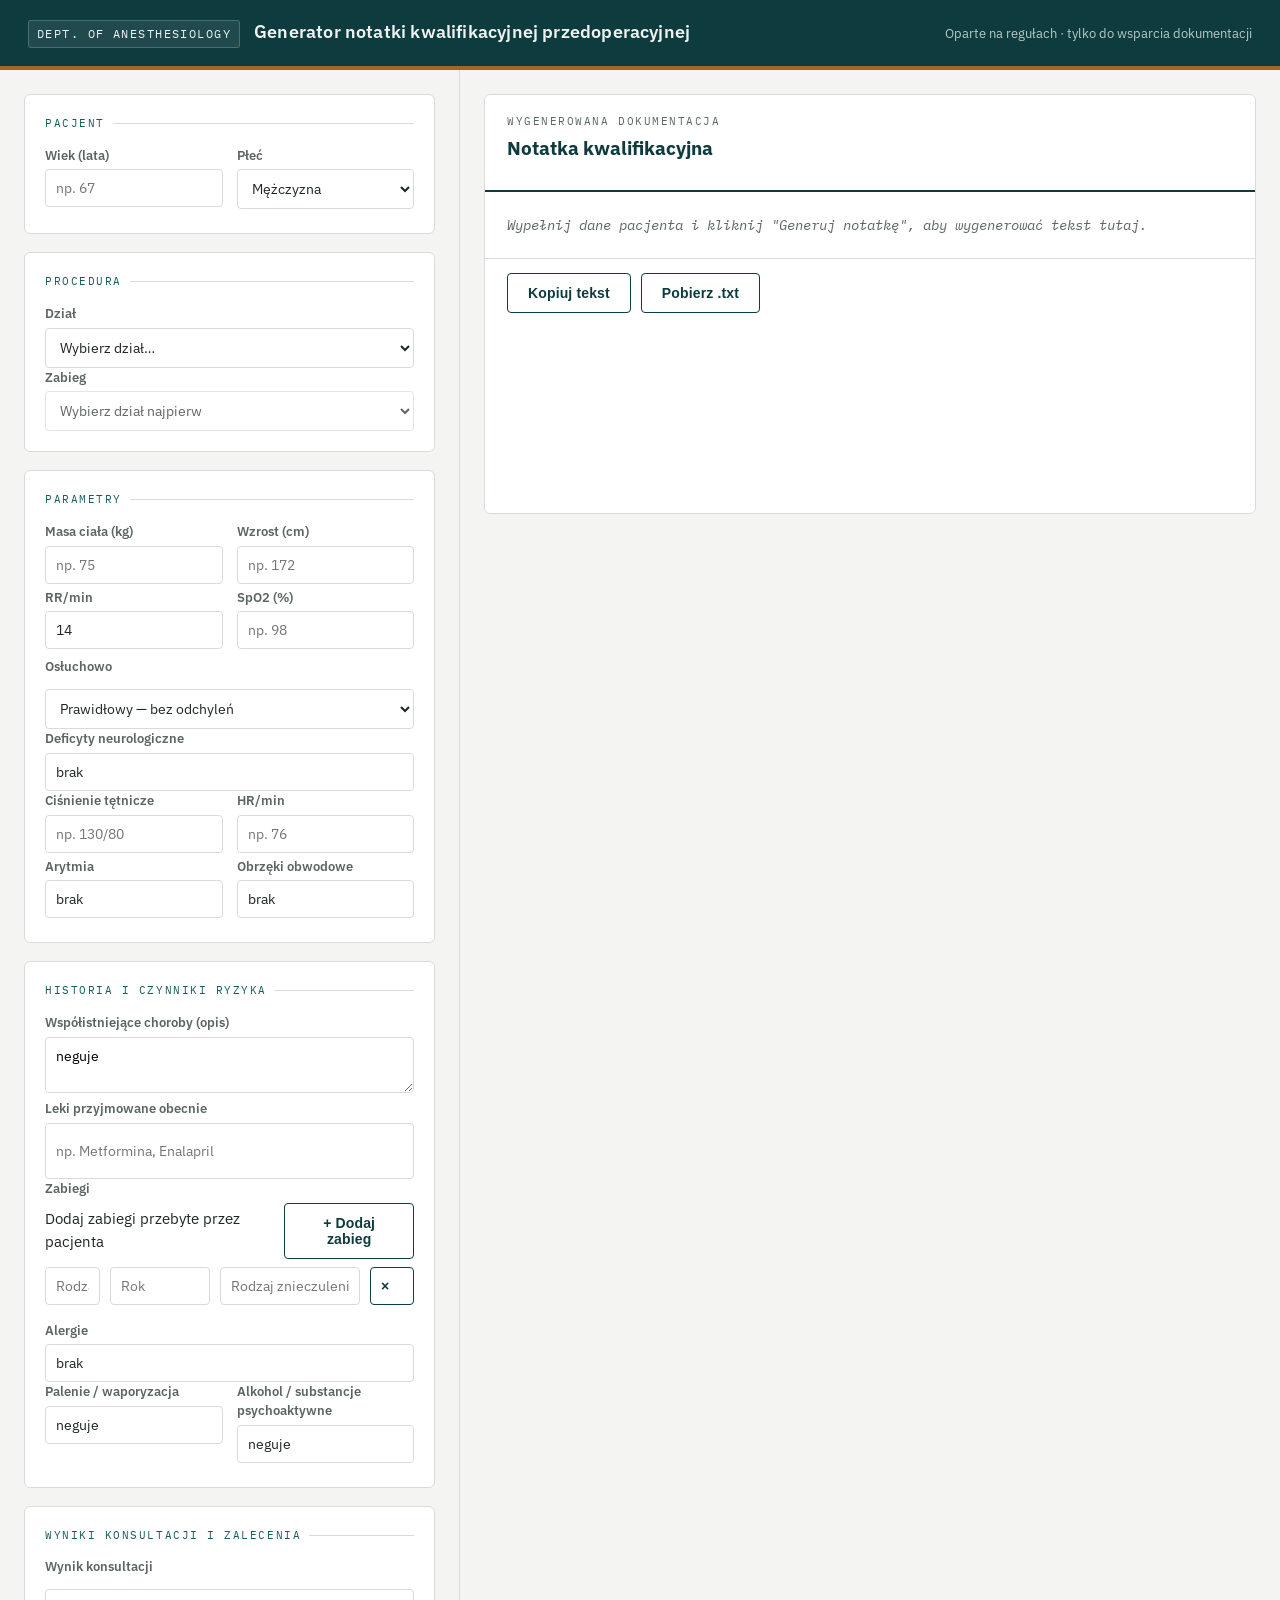
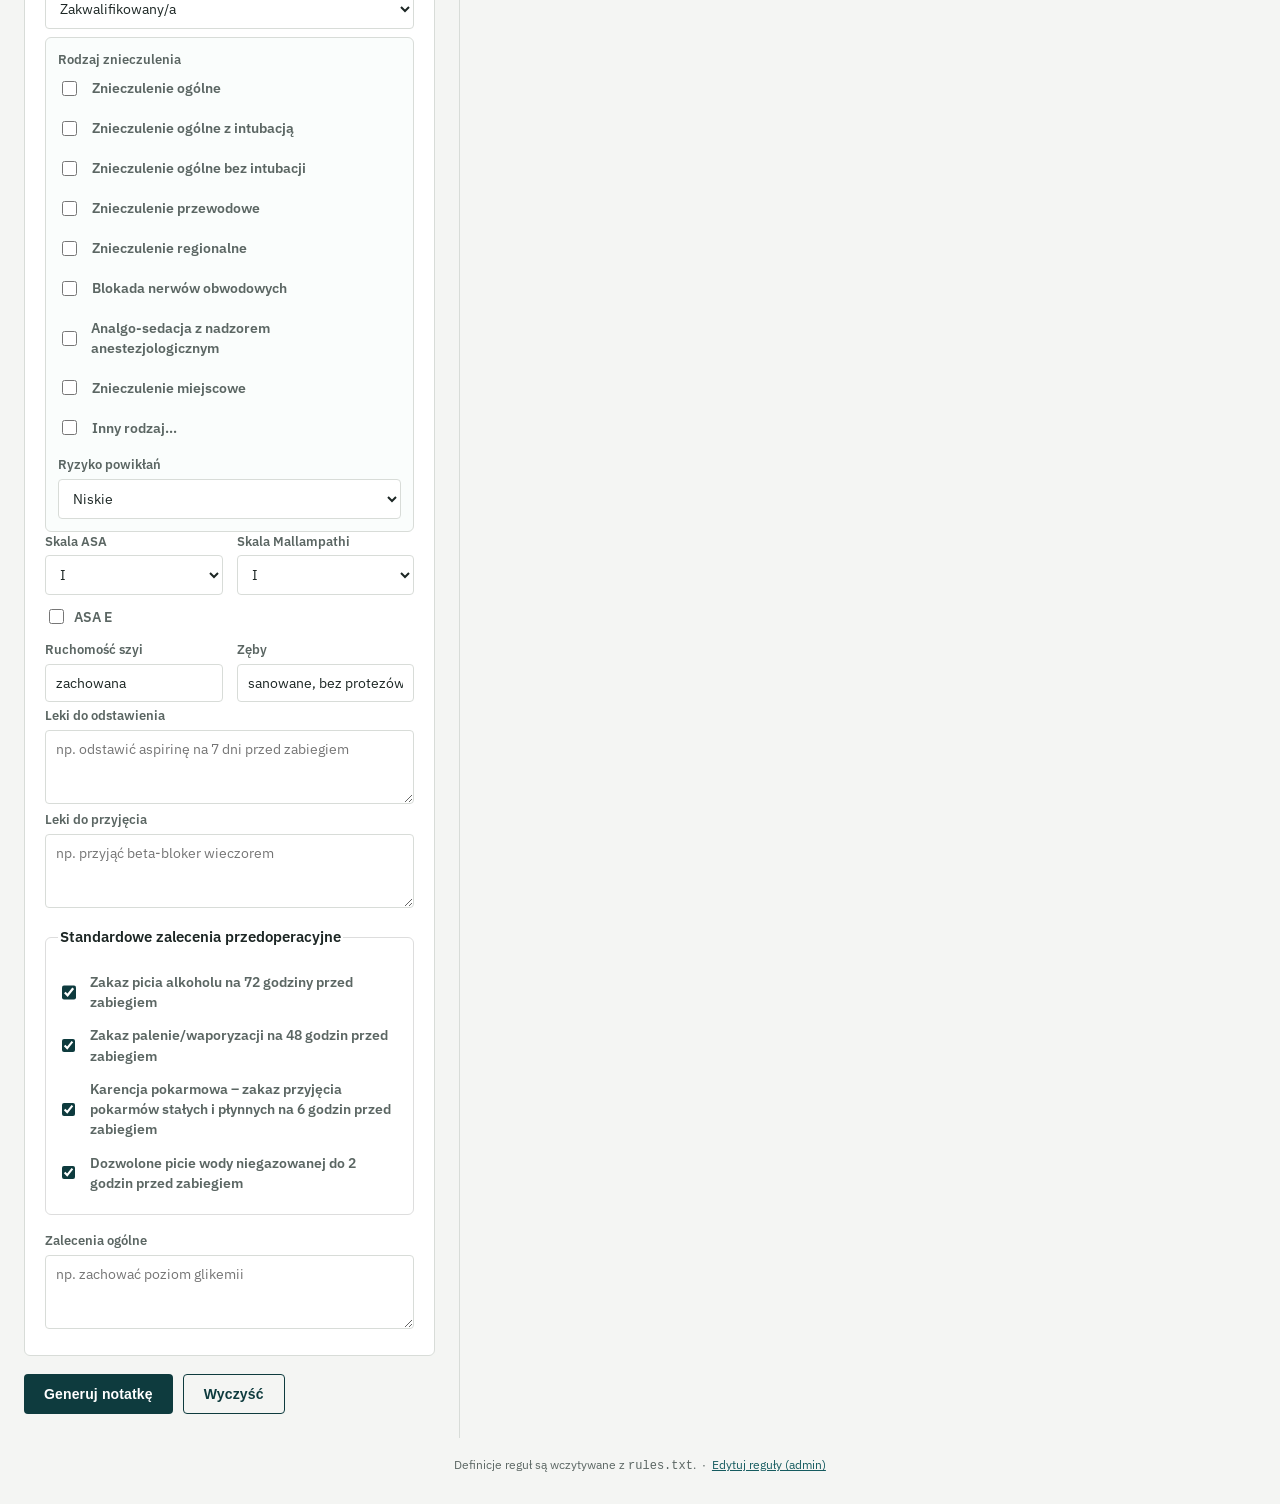
==== commit acba30d7: "Removed red frames when typing medications" ====
--- a/index.html
+++ b/index.html
@@ -153,8 +153,6 @@
         <label for="medicationsList">Leki przyjmowane obecnie</label>
         <input type="text" id="medicationsList" class="free-text medication-input" placeholder="np. Metformina, Enalapril" autocomplete="off" />
         <div id="medicationSuggestionsBox" class="medication-suggestions" role="listbox" aria-label="Sugestie leków"></div>
-        <label for="medicationsFile">Wczytaj lokalny medications.txt</label>
-        <input type="file" id="medicationsFile" accept=".txt" />
 
         <label>Zabiegi</label>
         <div class="previous-procedures-header">
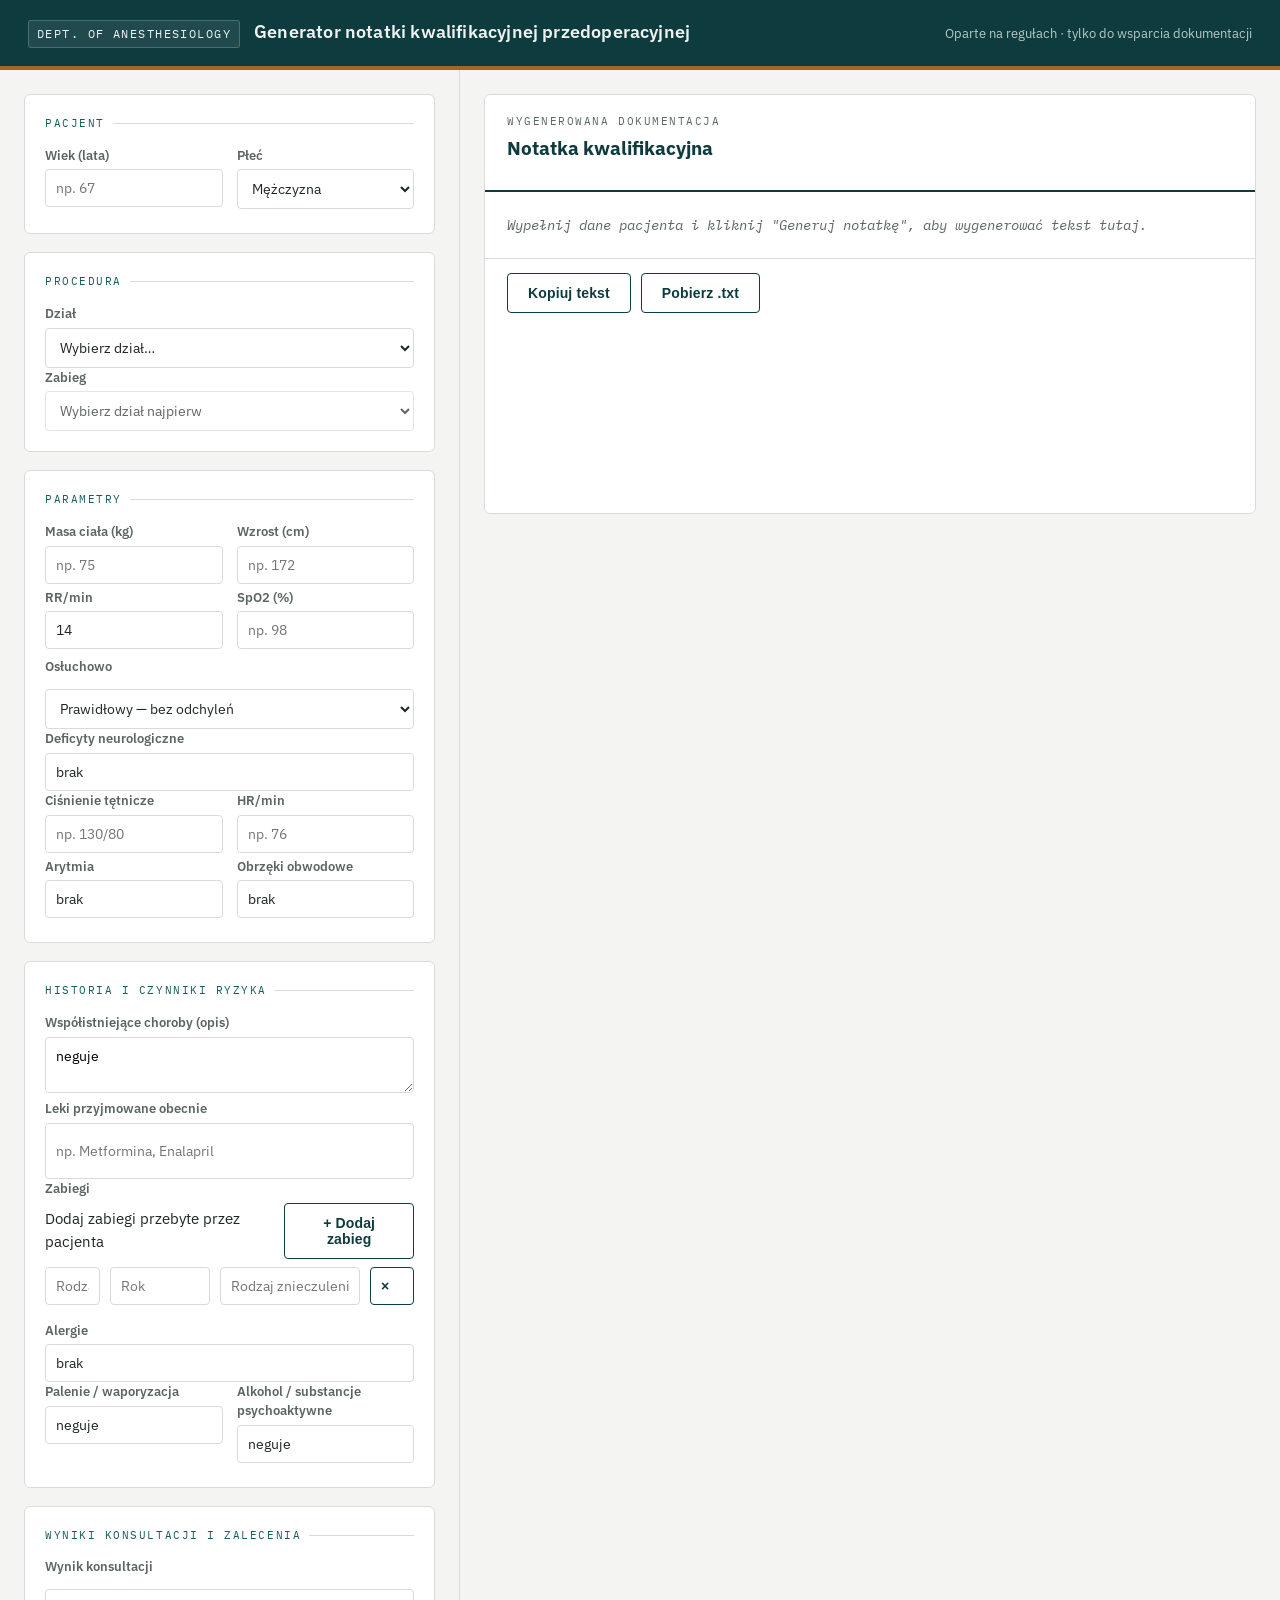
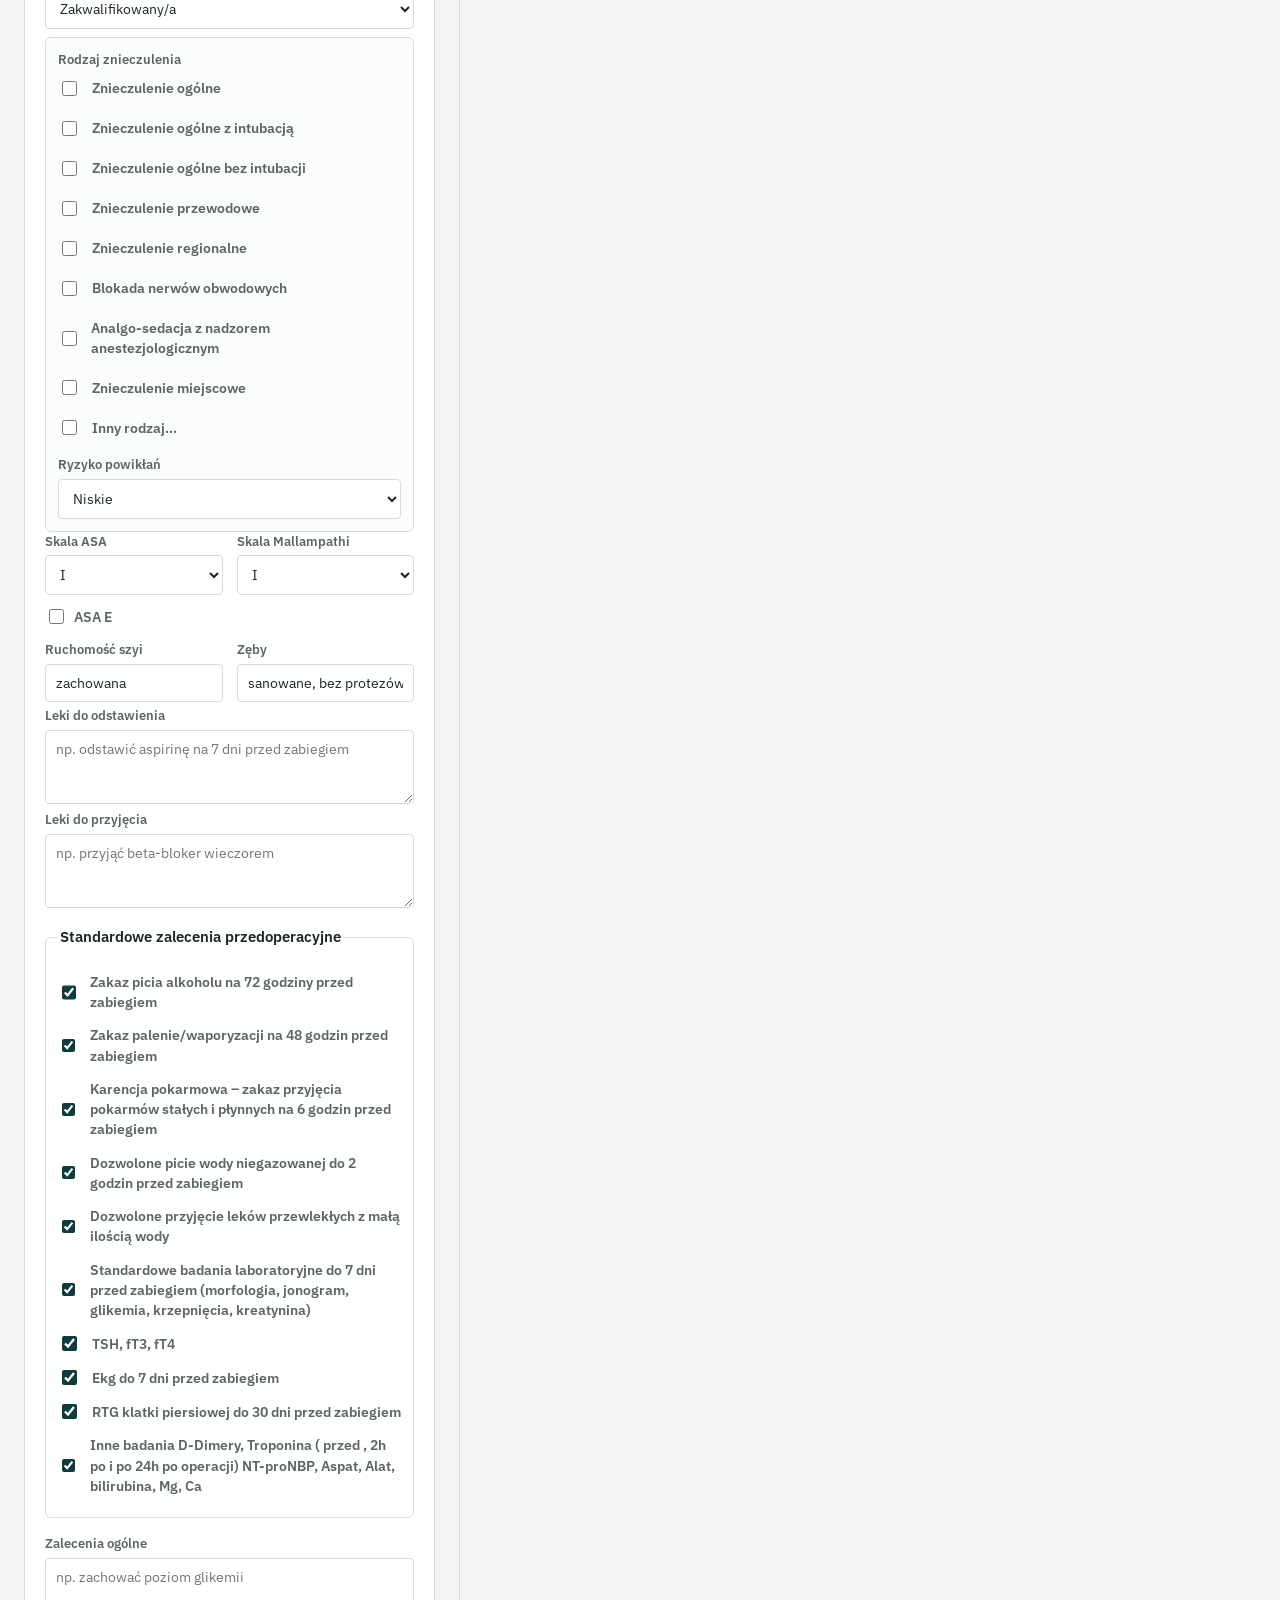
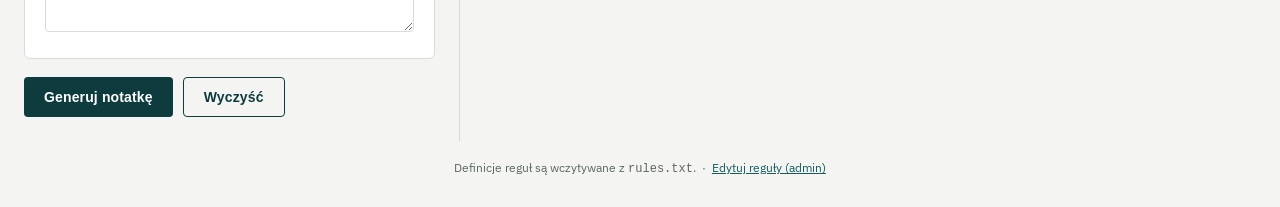
==== commit cec0b914: "bug fixes" ====
--- a/index.html
+++ b/index.html
@@ -270,6 +270,12 @@
           <label class="check-item"><input type="checkbox" id="includeStandardRecommendation2" checked style="margin-right: 0.5rem;" /><span>Zakaz palenie/waporyzacji na 48 godzin przed zabiegiem</span></label>
           <label class="check-item"><input type="checkbox" id="includeStandardRecommendation3" checked style="margin-right: 0.5rem;" /><span>Karencja pokarmowa – zakaz przyjęcia pokarmów stałych i płynnych na 6 godzin przed zabiegiem</span></label>
           <label class="check-item"><input type="checkbox" id="includeStandardRecommendation4" checked style="margin-right: 0.5rem;" /><span>Dozwolone picie wody niegazowanej do 2 godzin przed zabiegiem</span></label>
+          <label class="check-item"><input type="checkbox" id="includeStandardRecommendation5" checked style="margin-right: 0.5rem;" /><span>Dozwolone przyjęcie leków przewlekłych z małą ilością wody</span></label>
+          <label class="check-item"><input type="checkbox" id="includeStandardRecommendation6" checked style="margin-right: 0.5rem;" /><span>Standardowe badania laboratoryjne do 7 dni przed zabiegiem (morfologia, jonogram, glikemia, krzepnięcia, kreatynina)</span></label>
+          <label class="check-item"><input type="checkbox" id="includeStandardRecommendation7" checked style="margin-right: 0.5rem;" /><span>TSH, fT3, fT4</span></label>
+          <label class="check-item"><input type="checkbox" id="includeStandardRecommendation8" checked style="margin-right: 0.5rem;" /><span>Ekg do 7 dni przed zabiegiem</span></label>
+          <label class="check-item"><input type="checkbox" id="includeStandardRecommendation9" checked style="margin-right: 0.5rem;" /><span>RTG klatki piersiowej do 30 dni przed zabiegiem</span></label>
+          <label class="check-item"><input type="checkbox" id="includeStandardRecommendation10" checked style="margin-right: 0.5rem;" /><span>Inne badania D-Dimery, Troponina ( przed , 2h po i po 24h po operacji)  NT-proNBP, Aspat, Alat, bilirubina, Mg, Ca</span></label>
         </fieldset>
         <label for="recommendationGeneral">Zalecenia ogólne</label>
         <textarea id="recommendationGeneral" class="free-text" placeholder="np. zachować poziom glikemii" rows="3"></textarea>
--- a/style.css
+++ b/style.css
@@ -320,6 +320,15 @@
   white-space: pre-wrap;
   line-height: 1.65;
   color: var(--ink);
+  max-height: calc(100vh - 260px);
+  overflow-y: auto;
+}
+
+@media (max-width: 920px) {
+  .report-body {
+    max-height: none;
+    overflow-y: visible;
+  }
 }
 
 .report-body .empty {
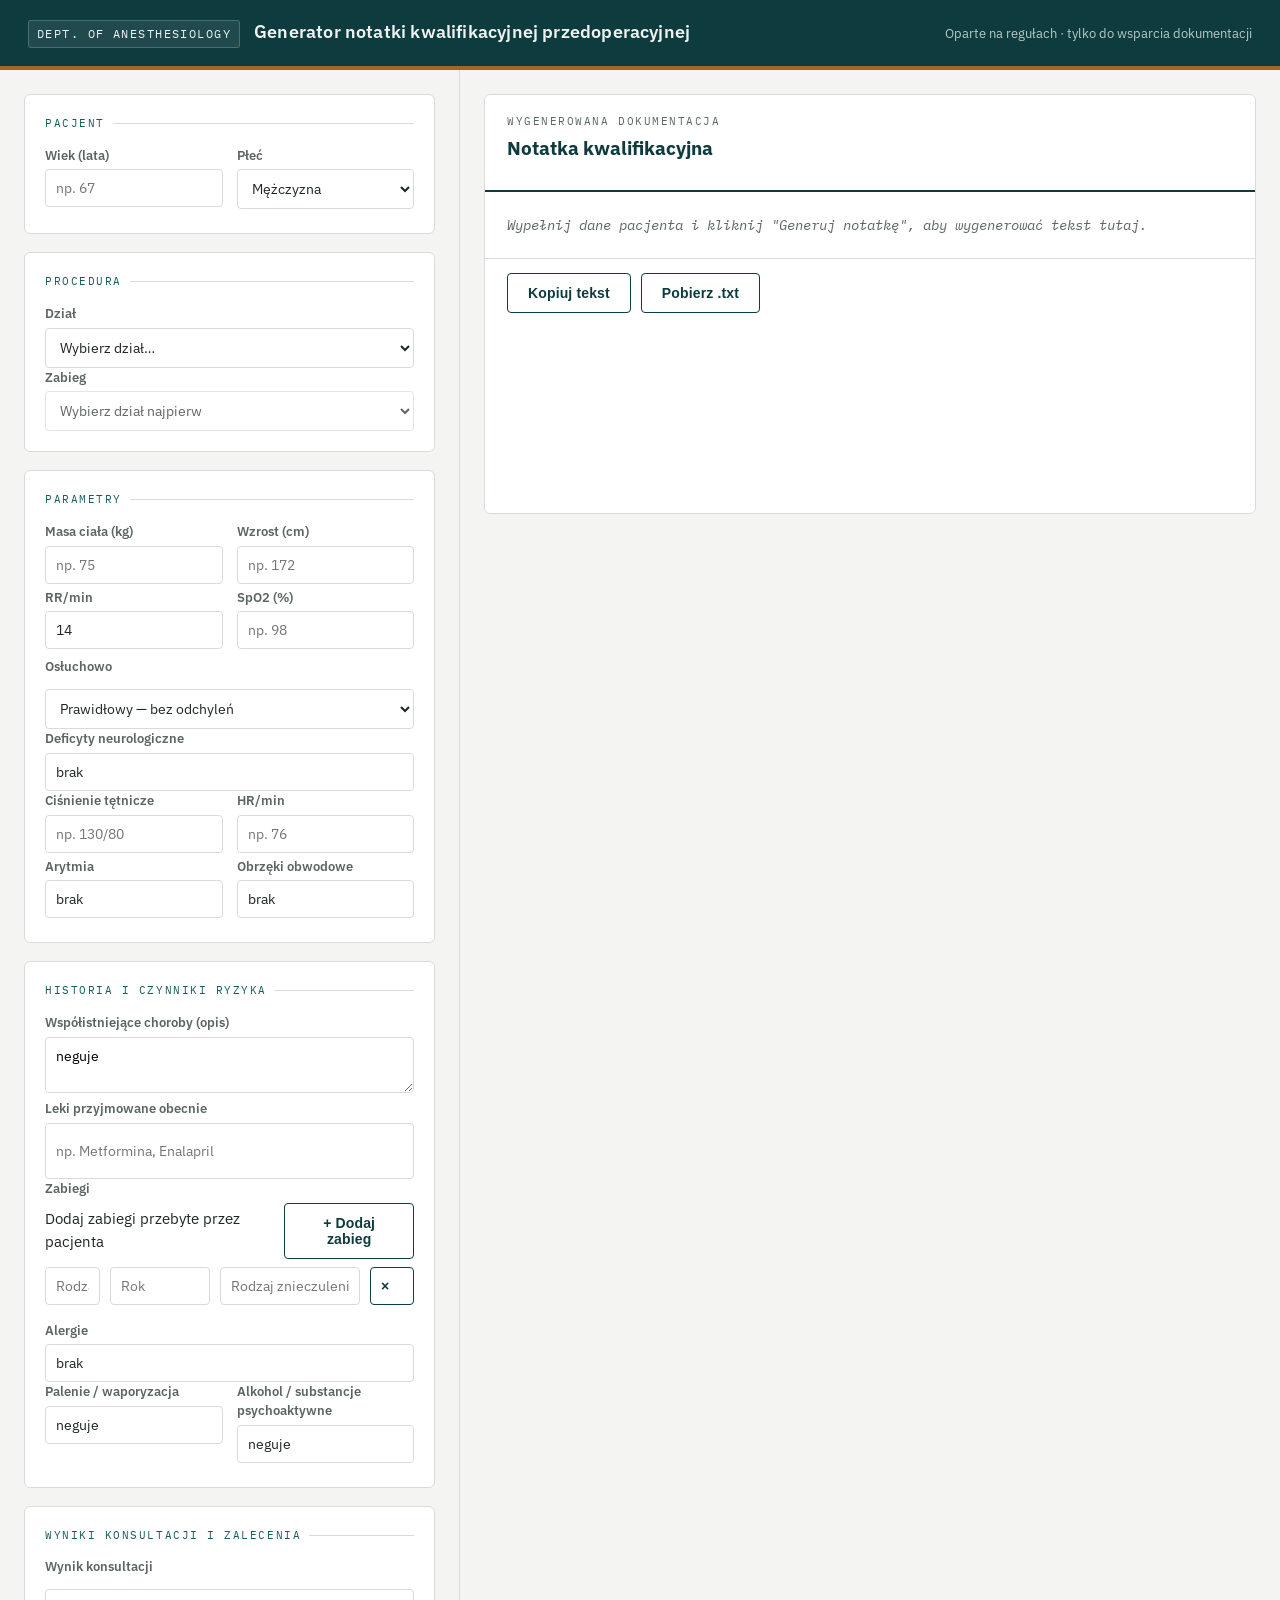
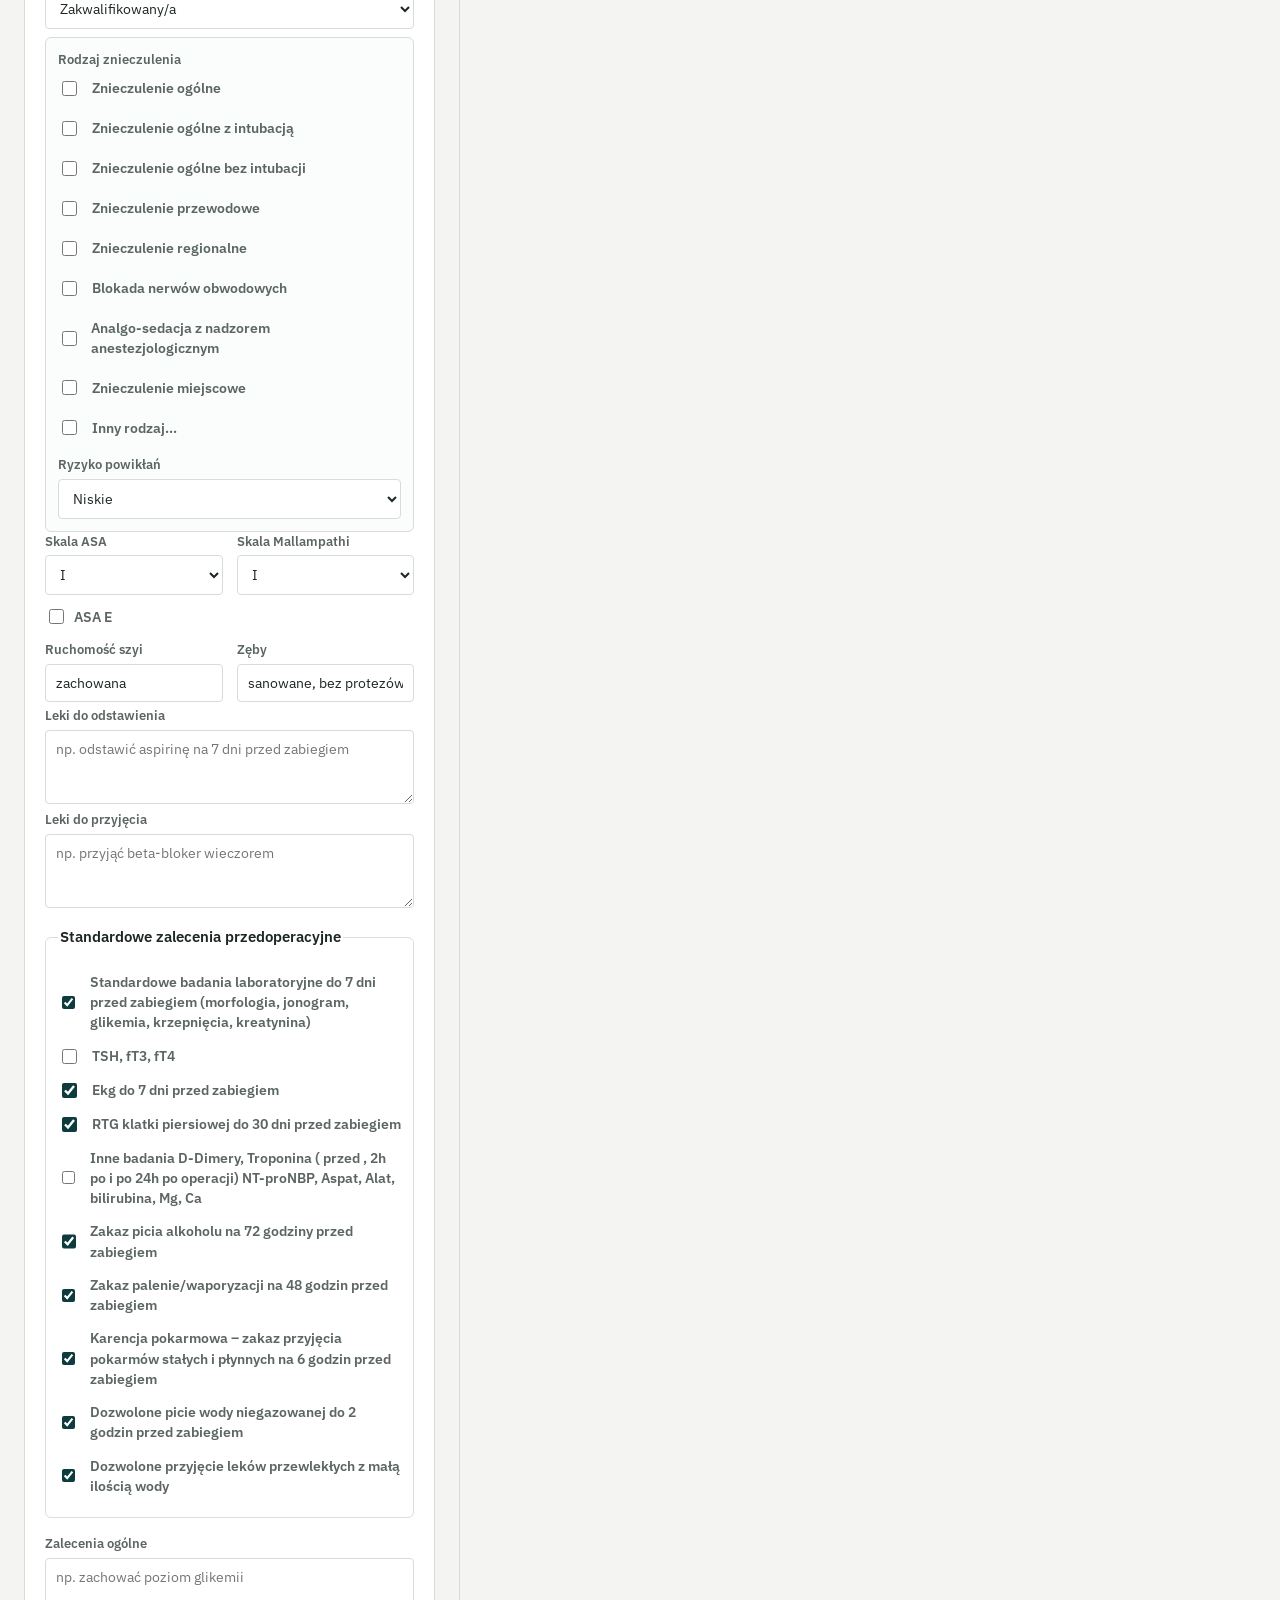
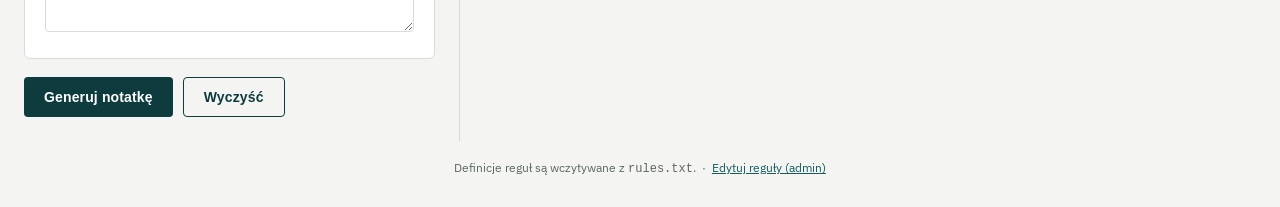
==== commit c1991c92: "Added procedures for neurosurgery, modified recomendations" ====
--- a/index.html
+++ b/index.html
@@ -266,16 +266,16 @@
         <textarea id="recommendationMedicationTake" class="free-text" placeholder="np. przyjąć beta-bloker wieczorem" rows="3"></textarea>
         <fieldset style="border:1px solid #ddd; padding:0.8rem; margin-top:0.75rem; border-radius:6px;">
           <legend style="font-weight:600; margin-bottom:0.5rem;">Standardowe zalecenia przedoperacyjne</legend>
-          <label class="check-item"><input type="checkbox" id="includeStandardRecommendation1" checked style="margin-right: 0.5rem;" /><span>Zakaz picia alkoholu na 72 godziny przed zabiegiem</span></label>
-          <label class="check-item"><input type="checkbox" id="includeStandardRecommendation2" checked style="margin-right: 0.5rem;" /><span>Zakaz palenie/waporyzacji na 48 godzin przed zabiegiem</span></label>
-          <label class="check-item"><input type="checkbox" id="includeStandardRecommendation3" checked style="margin-right: 0.5rem;" /><span>Karencja pokarmowa – zakaz przyjęcia pokarmów stałych i płynnych na 6 godzin przed zabiegiem</span></label>
-          <label class="check-item"><input type="checkbox" id="includeStandardRecommendation4" checked style="margin-right: 0.5rem;" /><span>Dozwolone picie wody niegazowanej do 2 godzin przed zabiegiem</span></label>
-          <label class="check-item"><input type="checkbox" id="includeStandardRecommendation5" checked style="margin-right: 0.5rem;" /><span>Dozwolone przyjęcie leków przewlekłych z małą ilością wody</span></label>
-          <label class="check-item"><input type="checkbox" id="includeStandardRecommendation6" checked style="margin-right: 0.5rem;" /><span>Standardowe badania laboratoryjne do 7 dni przed zabiegiem (morfologia, jonogram, glikemia, krzepnięcia, kreatynina)</span></label>
-          <label class="check-item"><input type="checkbox" id="includeStandardRecommendation7" checked style="margin-right: 0.5rem;" /><span>TSH, fT3, fT4</span></label>
-          <label class="check-item"><input type="checkbox" id="includeStandardRecommendation8" checked style="margin-right: 0.5rem;" /><span>Ekg do 7 dni przed zabiegiem</span></label>
-          <label class="check-item"><input type="checkbox" id="includeStandardRecommendation9" checked style="margin-right: 0.5rem;" /><span>RTG klatki piersiowej do 30 dni przed zabiegiem</span></label>
-          <label class="check-item"><input type="checkbox" id="includeStandardRecommendation10" checked style="margin-right: 0.5rem;" /><span>Inne badania D-Dimery, Troponina ( przed , 2h po i po 24h po operacji)  NT-proNBP, Aspat, Alat, bilirubina, Mg, Ca</span></label>
+          <label class="check-item"><input type="checkbox" id="includeStandardRecommendation1" checked style="margin-right: 0.5rem;" /><span>Standardowe badania laboratoryjne do 7 dni przed zabiegiem (morfologia, jonogram, glikemia, krzepnięcia, kreatynina)</span></label>
+          <label class="check-item"><input type="checkbox" id="includeStandardRecommendation2" style="margin-right: 0.5rem;" /><span>TSH, fT3, fT4</span></label>
+          <label class="check-item"><input type="checkbox" id="includeStandardRecommendation3" checked style="margin-right: 0.5rem;" /><span>Ekg do 7 dni przed zabiegiem</span></label>
+          <label class="check-item"><input type="checkbox" id="includeStandardRecommendation4" checked style="margin-right: 0.5rem;" /><span>RTG klatki piersiowej do 30 dni przed zabiegiem</span></label>
+          <label class="check-item"><input type="checkbox" id="includeStandardRecommendation5" style="margin-right: 0.5rem;" /><span>Inne badania D-Dimery, Troponina ( przed , 2h po i po 24h po operacji)  NT-proNBP, Aspat, Alat, bilirubina, Mg, Ca</span></label>
+          <label class="check-item"><input type="checkbox" id="includeStandardRecommendation6" checked style="margin-right: 0.5rem;" /><span>Zakaz picia alkoholu na 72 godziny przed zabiegiem</span></label>
+          <label class="check-item"><input type="checkbox" id="includeStandardRecommendation7" checked style="margin-right: 0.5rem;" /><span>Zakaz palenie/waporyzacji na 48 godzin przed zabiegiem</span></label>
+          <label class="check-item"><input type="checkbox" id="includeStandardRecommendation8" checked style="margin-right: 0.5rem;" /><span>Karencja pokarmowa – zakaz przyjęcia pokarmów stałych i płynnych na 6 godzin przed zabiegiem</span></label>
+          <label class="check-item"><input type="checkbox" id="includeStandardRecommendation9" checked style="margin-right: 0.5rem;" /><span>Dozwolone picie wody niegazowanej do 2 godzin przed zabiegiem</span></label>
+          <label class="check-item"><input type="checkbox" id="includeStandardRecommendation10" checked style="margin-right: 0.5rem;" /><span>Dozwolone przyjęcie leków przewlekłych z małą ilością wody</span></label>
         </fieldset>
         <label for="recommendationGeneral">Zalecenia ogólne</label>
         <textarea id="recommendationGeneral" class="free-text" placeholder="np. zachować poziom glikemii" rows="3"></textarea>
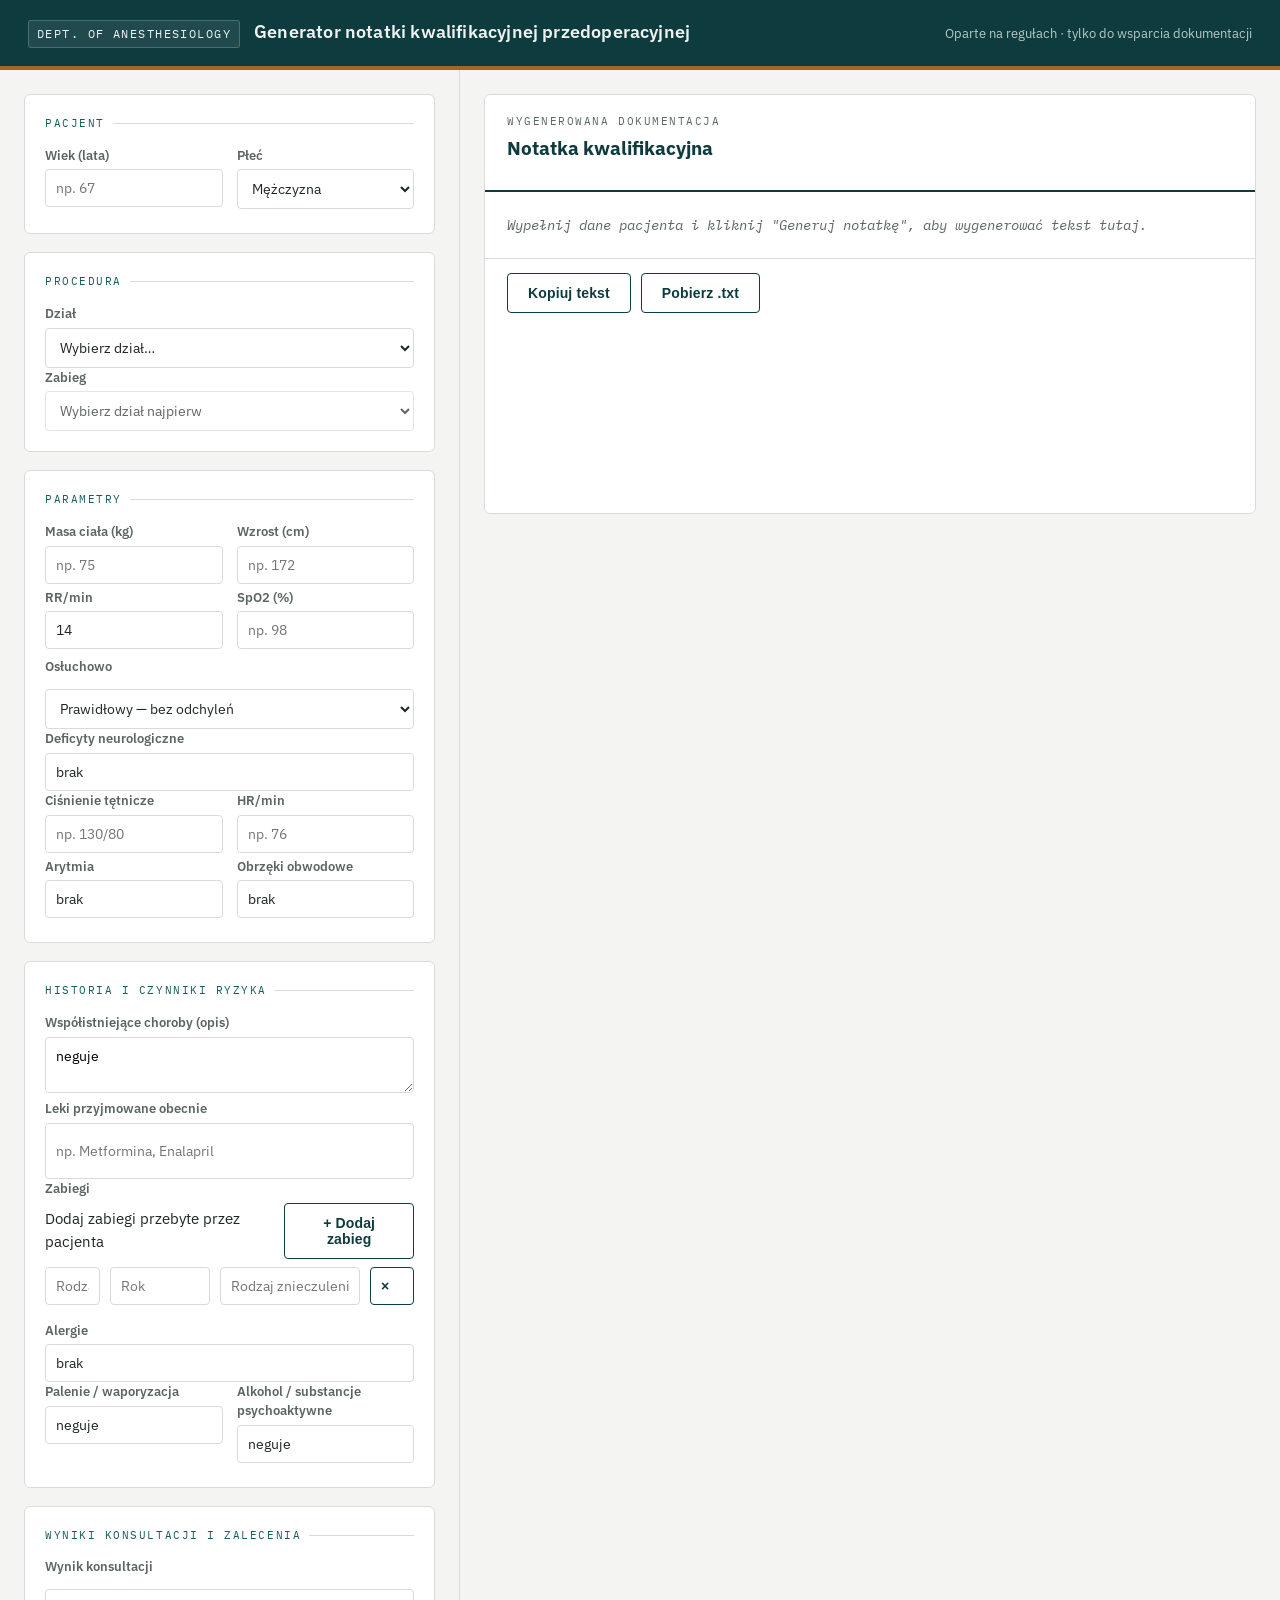
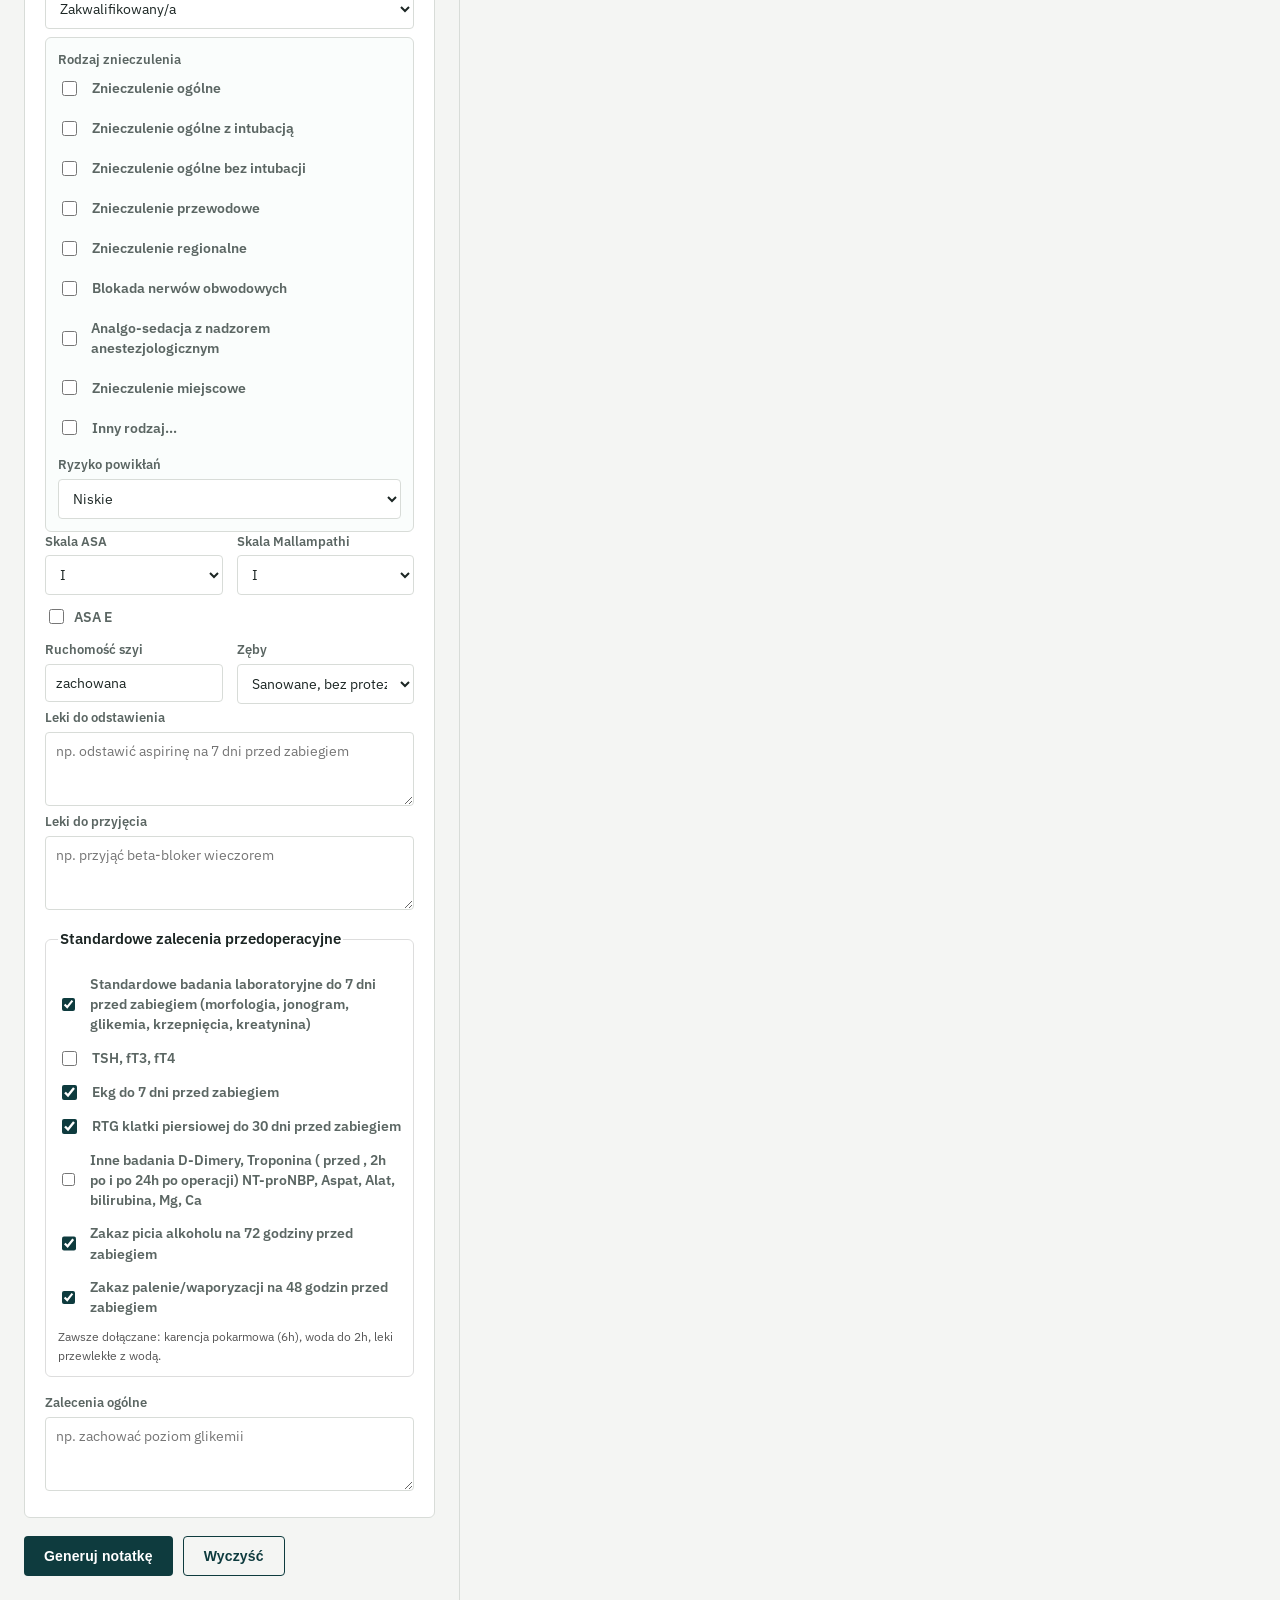
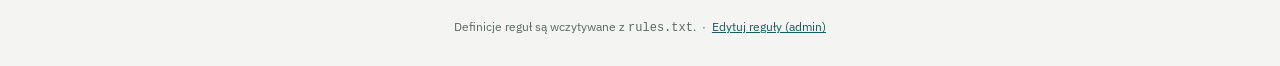
==== commit f84a73cd: "Added default recomendation to hardcoded part, added dentures logic" ====
--- a/index.html
+++ b/index.html
@@ -257,7 +257,14 @@
           </div>
           <div>
             <label for="teethCondition">Zęby</label>
-            <input type="text" id="teethCondition" placeholder="np. w dobrym stanie" value="sanowane, bez protezów" />
+            <select id="teethCondition">
+              <option value="sanowane, bez protezów" selected>Sanowane, bez protezów</option>
+              <option value="sanowane">Sanowane</option>
+              <option value="niesanowane">Niesanowane</option>
+              <option value="protezy pełne">Protezy pełne</option>
+              <option value="protezy częściowe">Protezy częściowe</option>
+              <option value="implanty">Implanty stałe</option>
+            </select>
           </div>
         </div>
         <label for="recommendationMedicationStop">Leki do odstawienia</label>
@@ -273,9 +280,7 @@
           <label class="check-item"><input type="checkbox" id="includeStandardRecommendation5" style="margin-right: 0.5rem;" /><span>Inne badania D-Dimery, Troponina ( przed , 2h po i po 24h po operacji)  NT-proNBP, Aspat, Alat, bilirubina, Mg, Ca</span></label>
           <label class="check-item"><input type="checkbox" id="includeStandardRecommendation6" checked style="margin-right: 0.5rem;" /><span>Zakaz picia alkoholu na 72 godziny przed zabiegiem</span></label>
           <label class="check-item"><input type="checkbox" id="includeStandardRecommendation7" checked style="margin-right: 0.5rem;" /><span>Zakaz palenie/waporyzacji na 48 godzin przed zabiegiem</span></label>
-          <label class="check-item"><input type="checkbox" id="includeStandardRecommendation8" checked style="margin-right: 0.5rem;" /><span>Karencja pokarmowa – zakaz przyjęcia pokarmów stałych i płynnych na 6 godzin przed zabiegiem</span></label>
-          <label class="check-item"><input type="checkbox" id="includeStandardRecommendation9" checked style="margin-right: 0.5rem;" /><span>Dozwolone picie wody niegazowanej do 2 godzin przed zabiegiem</span></label>
-          <label class="check-item"><input type="checkbox" id="includeStandardRecommendation10" checked style="margin-right: 0.5rem;" /><span>Dozwolone przyjęcie leków przewlekłych z małą ilością wody</span></label>
+          <p style="font-size:0.82rem; color:#555; margin:0.4rem 0 0;">Zawsze dołączane: karencja pokarmowa (6h), woda do 2h, leki przewlekłe z wodą.</p>
         </fieldset>
         <label for="recommendationGeneral">Zalecenia ogólne</label>
         <textarea id="recommendationGeneral" class="free-text" placeholder="np. zachować poziom glikemii" rows="3"></textarea>
